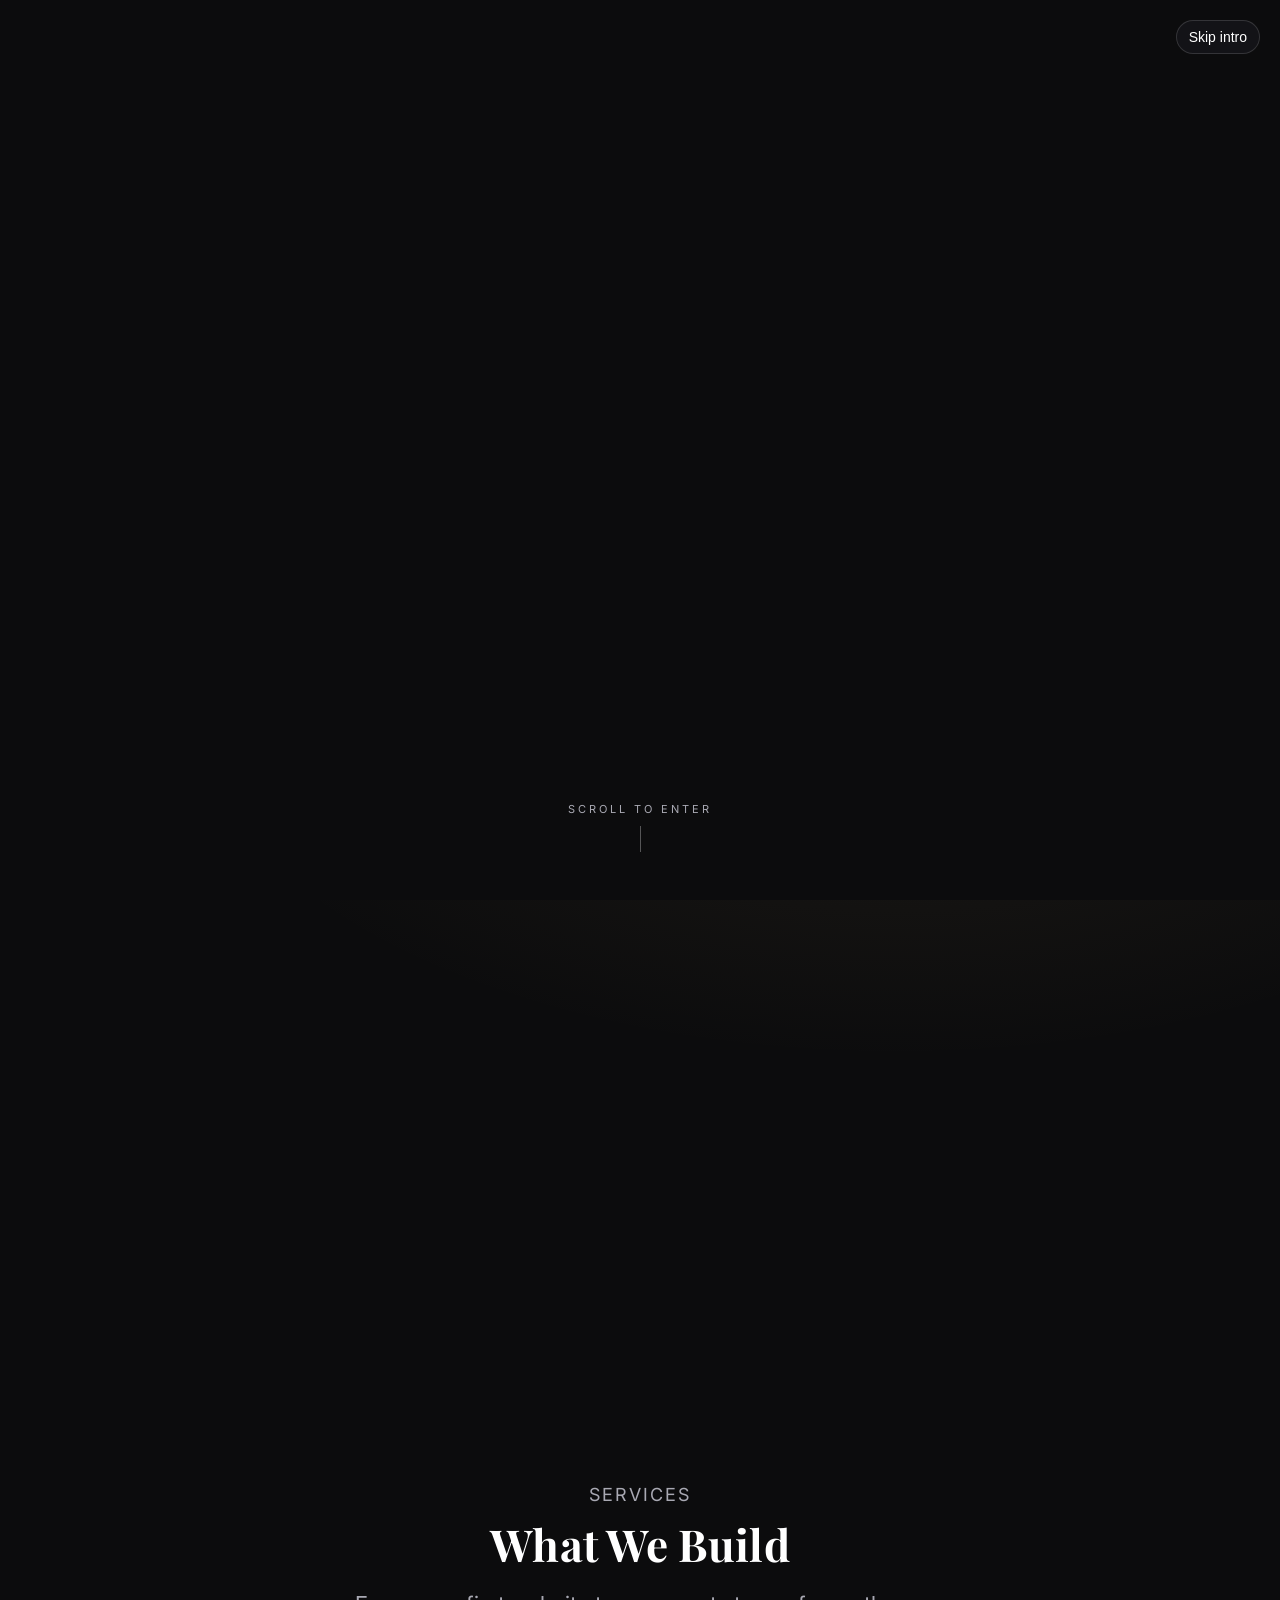
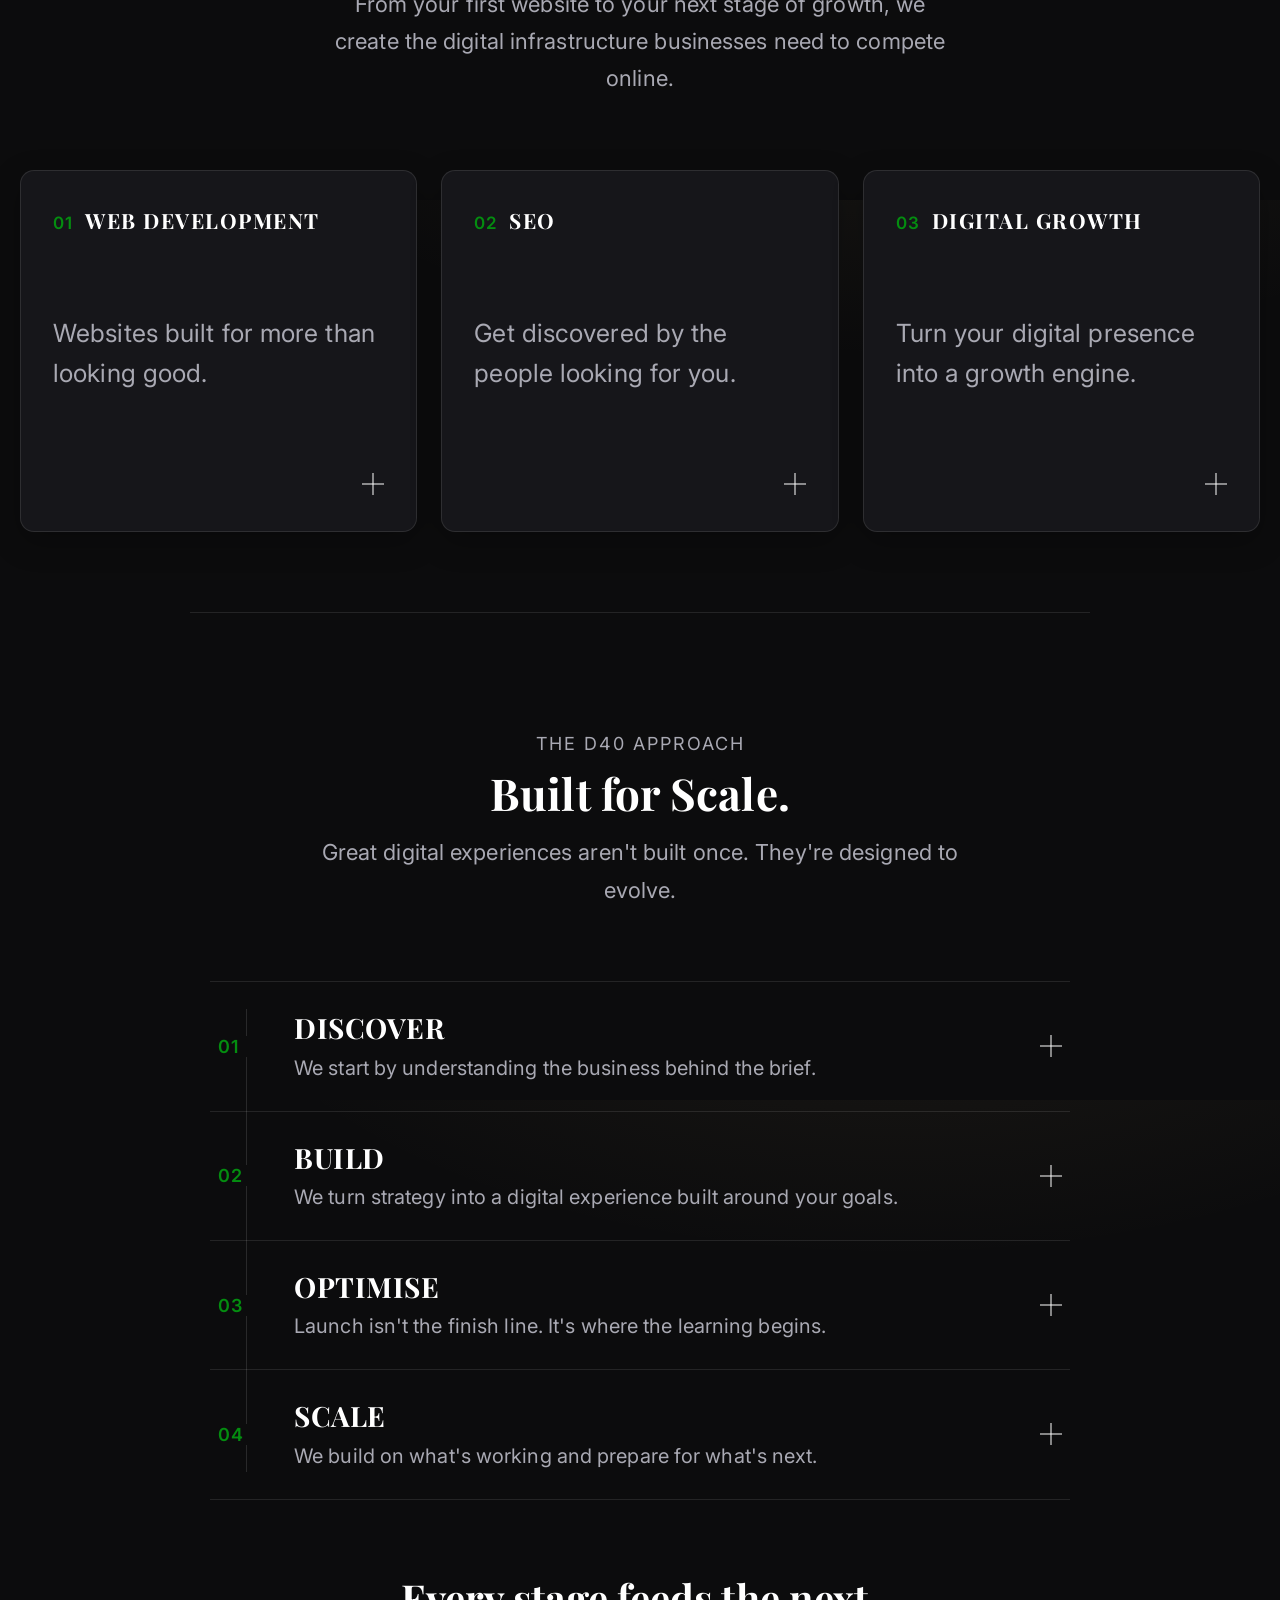
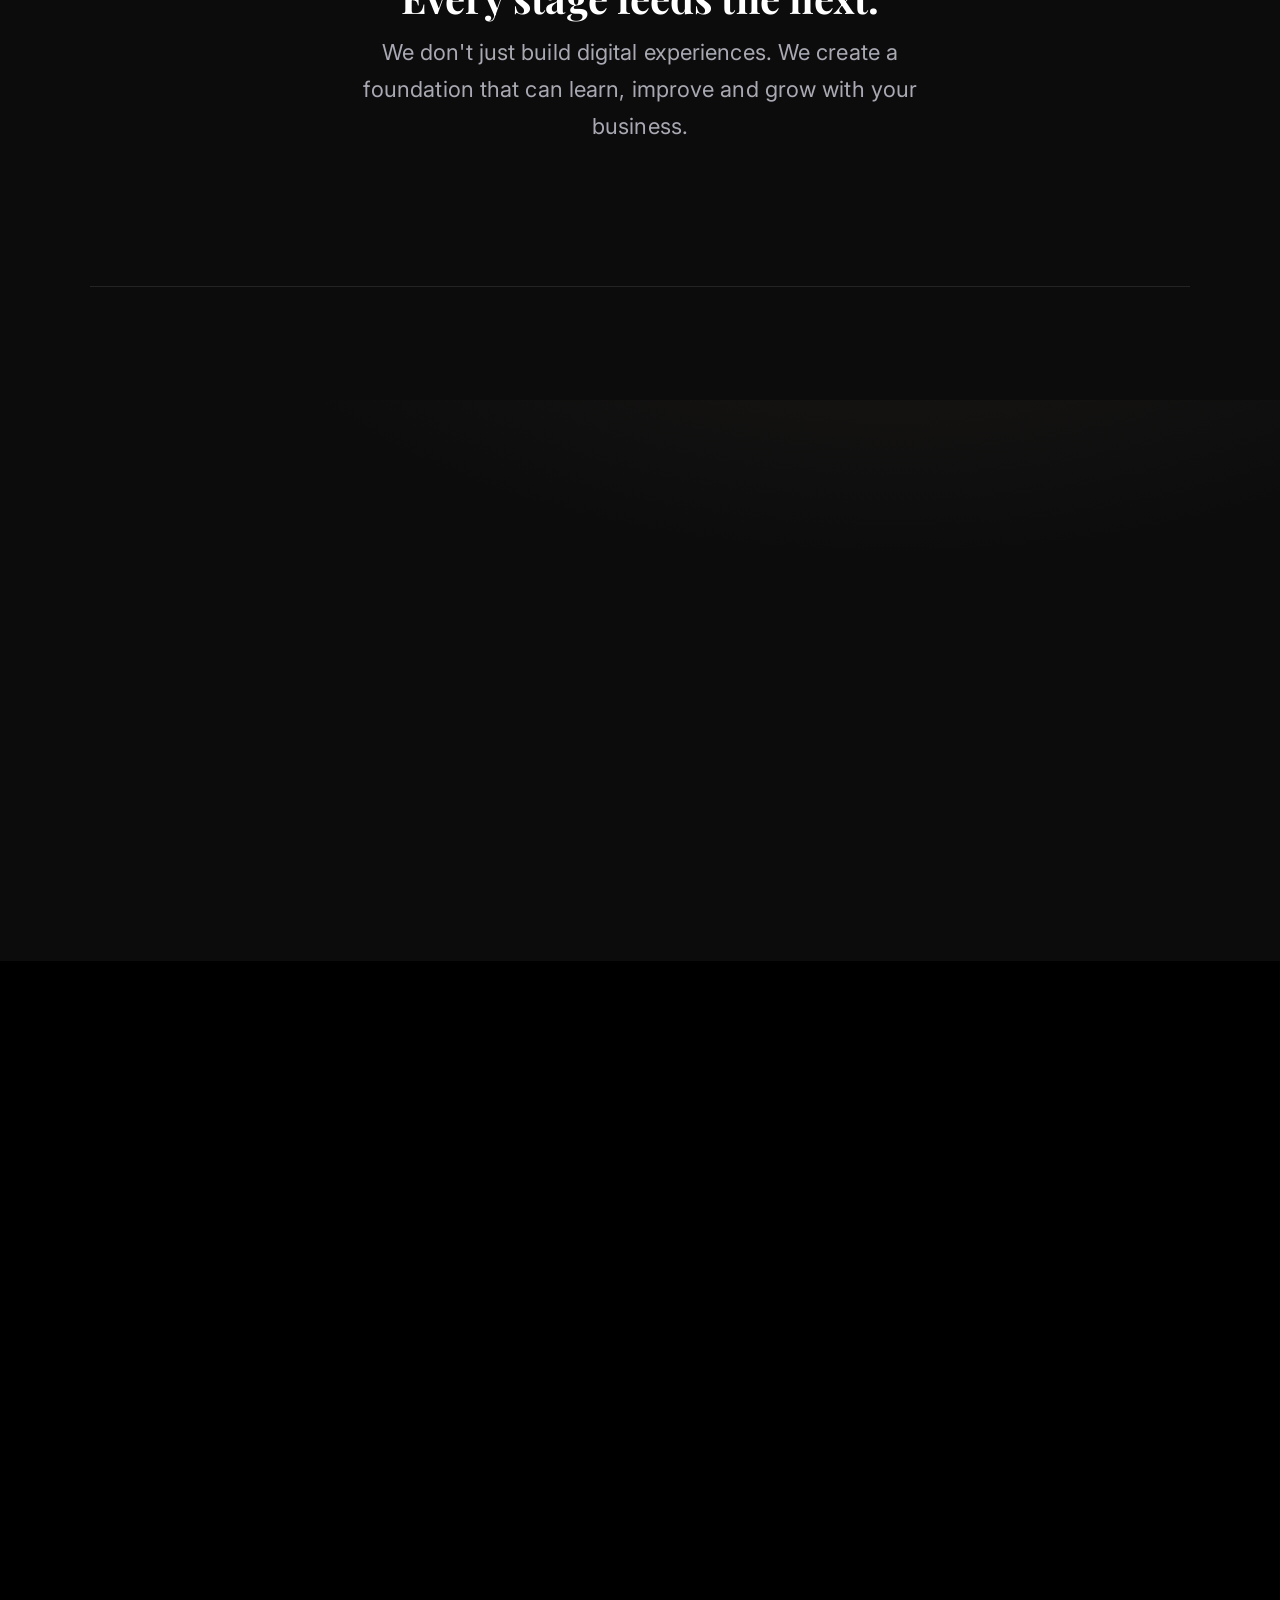
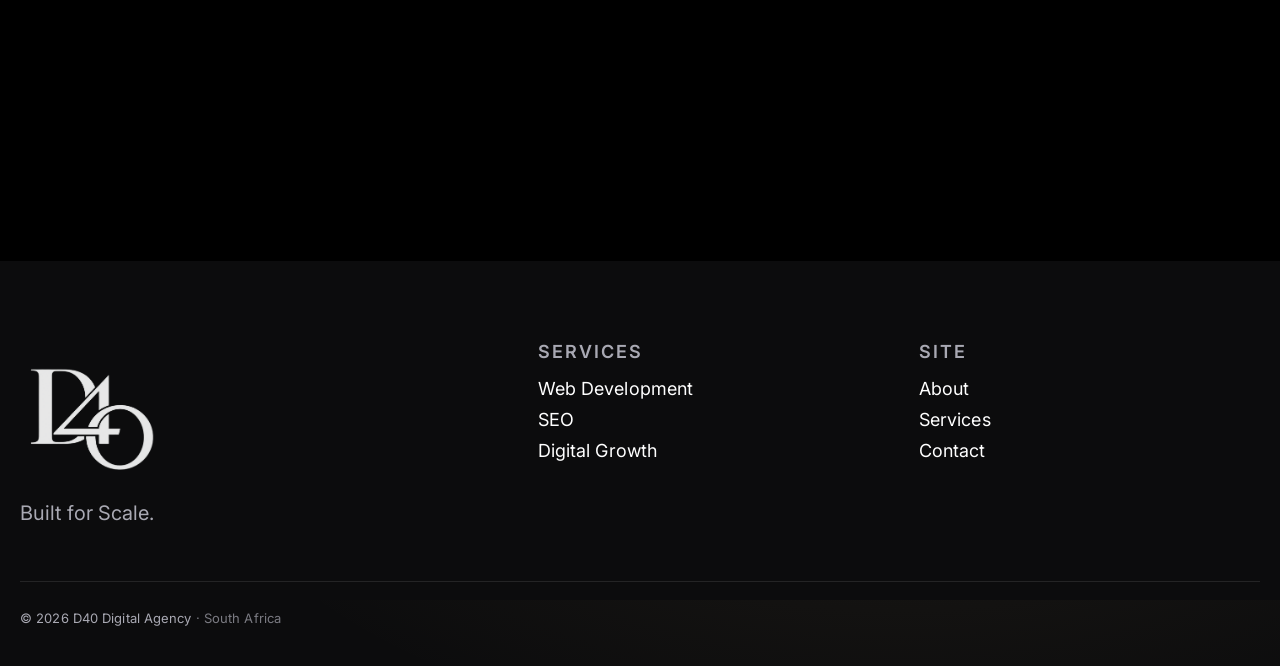
==== index.html @ e2f9e412 "About html implemented" ====
<!DOCTYPE html>
<html lang="en">
<head>
    <meta charset="utf-8" />
    <meta name="viewport" content="width=device-width,initial-scale=1" />

    <meta name="author" content="Tatenda Ndoro">
    <meta name="description" content="The official website for D40 Growth Agency">

    <link rel="icon" type="image/png" href="Imgs/Icons/D40 Star Black Trans.png">

    <title>Home | D40</title>

    <link rel="stylesheet" href="css/common.css">
    <link rel="stylesheet" href="css/home.css">

    <!-- Fonts -->
    <link rel="preconnect" href="https://fonts.gstatic.com" crossorigin>
    <link href="https://fonts.googleapis.com/css2?family=Playfair+Display:wght@600;700&family=Inter:wght@400;500;600&display=swap" rel="stylesheet">

</head>
<body>
  <div id="cursor-light" aria-hidden="true"></div>

    <!-- Intro Overlay -->
     <div id="intro-screen">
      <button class="btn intro-skip" id="introSkip" type="button">Skip intro</button>
      <div class="star-rain" id="starRain" aria-hidden="true"></div>
      <p class="intro-hint">Scroll to enter</p>
    </div>

    <!--Main site-->

    <div id="page-content">

        <header class="site-header" role="banner">

          <nav class="nav" aria-label="primary-navigation">

            <a class="brand" href="index.html" aria-label="Home">
              <img src="Imgs/Logos/D40 Monogram White Trans.png" alt=""><!--<h1><b><i>D40</i></b></h1>-->
              <span>Agency</span>
            </a>

            <div class="controls">
              <a class="btn" href="https://instagram.com/godhasdonia" target="_blank" rel="noopener">Our Plans</a>
              <a class="btn" href="https://instagram.com/godhasdonia" target="_blank" rel="noopener">Log in</a>
              <a class="btn" href="https://instagram.com/godhasdonia" target="_blank" rel="noopener">Sign in</a>
            </div>

          </nav>

          <div> 
            <!-- New navigation menu under header -->
            <nav class="sub-nav" aria-label="Main navigation">

            <ul>
                <li><h2><a href="../index.html">Home</a></h2></li>
                <li><h2><a href="Pages/about.html">About</a></h2></li>
                <li><h2><a href="services.html">Services</a></h2></li>
                <li><h2><a href="contact.html">Contact</a></h2></li>
            </ul>

            </nav>
          </div>

        </header>

  <main class="split">
      <div>
        <p class="kicker">BUILT FOR SCALE</p>
        <h1>Built for businesses ready to scale.</h1>
        <p class="headline">
          <span class="line">We build high-performing websites</span>
          <span class="line">and growth strategies that help</span>
          <span class="line">ambitious businesses scale.</span>
      </p>
      </div>
      <div class="mark">
        <img src="Imgs/Icons/D40 Star White Trans.png" alt="">
      </div>
    </main>

    <section class="positioning" id="positioning">
      <div class="positioning__intro">
        <h2 class="positioning__headline">Digital growth,<br> built different.</h2>
        <p class="positioning__copy">D40 combines web development, SEO and digital strategy to turn your online presence into a growth engine.</p>
      </div>
      <div class="positioning__points">
        <div class="positioning__point">
          <p class="positioning__label">Web Development</p>
          <p class="positioning__detail">Built to perform.</p>
        </div>
        <div class="positioning__point">
          <p class="positioning__label">SEO</p>
          <p class="positioning__detail">Built to be found.</p>
        </div>
        <div class="positioning__point">
          <p class="positioning__label">Strategy</p>
          <p class="positioning__detail">Built to grow.</p>
        </div>
      </div>
    </section>

    <section class="services" id="services">
      <div class="services__intro">
        <p class="services__kicker">Services</p>
        <h2 class="services__headline">What We Build</h2>
        <p class="services__copy">From your first website to your next stage of growth, we create the digital infrastructure businesses need to compete online.</p>
      </div>

      <div class="services__grid">

        <article class="service-card">
          <button class="service-card__toggle" type="button" aria-expanded="false" aria-controls="service-detail-web">
            <span class="service-card__header">
              <span class="service-card__index">01</span>
              <span class="service-card__label">Web Development</span>
            </span>
            <span class="service-card__tagline">Websites built for more than looking good.</span>
            <span class="service-card__icon" aria-hidden="true"></span>
          </button>
          <div class="service-card__detail" id="service-detail-web" aria-hidden="true">
            <div class="service-card__detail-inner">
              <p class="service-card__desc">We design and develop modern, responsive websites that are built around your business objectives. From landing pages to full web applications, we focus on performance, usability, accessibility and conversion.</p>
              <ul class="service-card__list">
                <li>Custom development</li>
                <li>Responsive design</li>
                <li>Performance optimisation</li>
                <li>Web applications</li>
              </ul>
              <a class="service-card__link" href="#">Explore Web Development →</a>
            </div>
          </div>
        </article>

        <article class="service-card">
          <button class="service-card__toggle" type="button" aria-expanded="false" aria-controls="service-detail-seo">
            <span class="service-card__header">
              <span class="service-card__index">02</span>
              <span class="service-card__label">SEO</span>
            </span>
            <span class="service-card__tagline">Get discovered by the people looking for you.</span>
            <span class="service-card__icon" aria-hidden="true"></span>
          </button>
          <div class="service-card__detail" id="service-detail-seo" aria-hidden="true">
            <div class="service-card__detail-inner">
              <p class="service-card__desc">We improve your website's visibility across search engines through technical optimisation, content strategy and ongoing performance analysis.</p>
              <ul class="service-card__list">
                <li>Technical SEO</li>
                <li>On-page optimisation</li>
                <li>Keyword research</li>
                <li>Local SEO</li>
              </ul>
              <a class="service-card__link" href="#">Explore SEO →</a>
            </div>
          </div>
        </article>

        <article class="service-card">
          <button class="service-card__toggle" type="button" aria-expanded="false" aria-controls="service-detail-growth">
            <span class="service-card__header">
              <span class="service-card__index">03</span>
              <span class="service-card__label">Digital Growth</span>
            </span>
            <span class="service-card__tagline">Turn your digital presence into a growth engine.</span>
            <span class="service-card__icon" aria-hidden="true"></span>
          </button>
          <div class="service-card__detail" id="service-detail-growth" aria-hidden="true">
            <div class="service-card__detail-inner">
              <p class="service-card__desc">We look beyond individual channels to understand how your website, search presence and customer journey work together. Our strategies are designed around measurable business outcomes.</p>
              <ul class="service-card__list">
                <li>Conversion optimisation</li>
                <li>Customer journey optimisation</li>
                <li>Analytics &amp; reporting</li>
                <li>Growth planning</li>
              </ul>
              <a class="service-card__link" href="#">Explore Digital Growth →</a>
            </div>
          </div>
        </article>

      </div>
    </section>

    <!-- Approach -->
    <section class="approach" id="approach">
      <div class="approach__intro">
        <p class="approach__kicker">The D40 Approach</p>
        <h2 class="approach__headline">Built for Scale.</h2>
        <p class="approach__copy">Great digital experiences aren't built once. They're designed to evolve.</p>
      </div>

      <div class="approach__steps">

        <article class="approach-step">
          <button class="approach-step__toggle" type="button" aria-expanded="false" aria-controls="approach-detail-discover">
            <span class="approach-step__index">01</span>
            <span class="approach-step__heading">
              <span class="approach-step__label">Discover</span>
              <span class="approach-step__tagline">We start by understanding the business behind the brief.</span>
            </span>
            <span class="approach-step__icon" aria-hidden="true"></span>
          </button>
          <div class="approach-step__detail" id="approach-detail-discover" aria-hidden="true">
            <div class="approach-step__detail-inner">
              <p class="approach-step__desc">Before we design, develop or optimise anything, we take the time to understand your business, your audience, your market and what success actually looks like for you. We identify the problems holding your digital presence back and the opportunities that could move the business forward.</p>
              <p class="approach-step__list-label">We look at:</p>
              <ul class="approach-step__list">
                <li>Your business objectives and growth goals</li>
                <li>Your target audience and customer journey</li>
                <li>Your current website and digital presence</li>
                <li>Your competitors and market positioning</li>
                <li>Existing performance and analytics</li>
                <li>Opportunities for improvement and growth</li>
              </ul>
              <p class="approach-step__outcome"><span>The outcome:</span> a clear understanding of what needs to be built, improved or changed — and why.</p>
            </div>
          </div>
        </article>

        <article class="approach-step">
          <button class="approach-step__toggle" type="button" aria-expanded="false" aria-controls="approach-detail-build">
            <span class="approach-step__index">02</span>
            <span class="approach-step__heading">
              <span class="approach-step__label">Build</span>
              <span class="approach-step__tagline">We turn strategy into a digital experience built around your goals.</span>
            </span>
            <span class="approach-step__icon" aria-hidden="true"></span>
          </button>
          <div class="approach-step__detail" id="approach-detail-build" aria-hidden="true">
            <div class="approach-step__detail-inner">
              <p class="approach-step__desc">Once we understand where you're going, we create the digital foundations to help you get there. From websites and web applications to the technical infrastructure behind them, every decision is made with usability, performance and your customers in mind.</p>
              <p class="approach-step__list-label">We focus on:</p>
              <ul class="approach-step__list">
                <li>Purpose-driven design and user experience</li>
                <li>Responsive development across devices</li>
                <li>Fast, reliable and scalable infrastructure</li>
                <li>Clear conversion paths and calls to action</li>
                <li>Strong technical foundations</li>
                <li>Integrations, analytics and essential functionality</li>
              </ul>
              <p class="approach-step__outcome"><span>The outcome:</span> a digital experience that doesn't just represent your business, it actively supports it.</p>
            </div>
          </div>
        </article>

        <article class="approach-step">
          <button class="approach-step__toggle" type="button" aria-expanded="false" aria-controls="approach-detail-optimise">
            <span class="approach-step__index">03</span>
            <span class="approach-step__heading">
              <span class="approach-step__label">Optimise</span>
              <span class="approach-step__tagline">Launch isn't the finish line. It's where the learning begins.</span>
            </span>
            <span class="approach-step__icon" aria-hidden="true"></span>
          </button>
          <div class="approach-step__detail" id="approach-detail-optimise" aria-hidden="true">
            <div class="approach-step__detail-inner">
              <p class="approach-step__desc">Once your digital presence is live, we analyse how it's performing. We use data, user behaviour and search performance to identify what's working, what's underperforming and where further opportunities exist.</p>
              <p class="approach-step__list-label">We analyse:</p>
              <ul class="approach-step__list">
                <li>Website performance and user behaviour</li>
                <li>Search visibility and SEO performance</li>
                <li>Conversion and engagement rates</li>
                <li>Technical performance</li>
                <li>Customer journeys and friction points</li>
                <li>Competitor and market changes</li>
              </ul>
              <p class="approach-step__desc">We then use those insights to make targeted improvements rather than relying on guesswork.</p>
              <p class="approach-step__outcome"><span>The outcome:</span> a digital presence that becomes more effective over time.</p>
            </div>
          </div>
        </article>

        <article class="approach-step">
          <button class="approach-step__toggle" type="button" aria-expanded="false" aria-controls="approach-detail-scale">
            <span class="approach-step__index">04</span>
            <span class="approach-step__heading">
              <span class="approach-step__label">Scale</span>
              <span class="approach-step__tagline">We build on what's working and prepare for what's next.</span>
            </span>
            <span class="approach-step__icon" aria-hidden="true"></span>
          </button>
          <div class="approach-step__detail" id="approach-detail-scale" aria-hidden="true">
            <div class="approach-step__detail-inner">
              <p class="approach-step__desc">Growth isn't about making your business bigger for the sake of it. It's about creating the systems, digital presence and strategy that allow your business to grow without constantly starting from scratch.</p>
              <p class="approach-step__desc">As your business evolves, we identify new opportunities, expand what works and adapt your digital strategy to match your next stage.</p>
              <p class="approach-step__list-label">We help you:</p>
              <ul class="approach-step__list">
                <li>Expand your digital presence</li>
                <li>Reach new audiences and markets</li>
                <li>Increase qualified traffic and leads</li>
                <li>Improve conversion opportunities</li>
                <li>Introduce new digital capabilities</li>
                <li>Continuously refine your strategy</li>
                <li>Build systems that can support future growth</li>
              </ul>
              <p class="approach-step__outcome"><span>The outcome:</span> a digital foundation designed not just for where your business is today, but where you want it to go next.</p>
            </div>
          </div>
        </article>

      </div>

    <div class="approach__close">
      <p class="approach__close-line">Every stage feeds the next.</p>
      <p class="approach__close-copy">We don't just build digital experiences. We create a foundation that can learn, improve and grow with your business.</p>
    </div>
  </section>


  <section class="why" id="why">
    <div class="why__statement">
      <h2 class="headline why__headline">
        <span class="line">We're not here to just build you a website.</span>
        <span class="line">Your website is only one part of your growth engine.</span>
      </h2>
    </div>

    <div class="why__points">
      <div class="why__point">
        <p class="why__index">01</p>
        <p class="why__label">Strategy First</p>
        <p class="why__detail">Every project starts with understanding the business.</p>
      </div>
      <div class="why__point">
        <p class="why__index">02</p>
        <p class="why__label">Performance Obsessed</p>
        <p class="why__detail">Fast, responsive and technically sound experiences.</p>
      </div>
      <div class="why__point">
        <p class="why__index">03</p>
        <p class="why__label">Built to Evolve</p>
        <p class="why__detail">We build with your next stage of growth in mind.</p>
      </div>
      <div class="why__point">
        <p class="why__index">04</p>
        <p class="why__label">Long-Term Thinking</p>
        <p class="why__detail">We don't disappear after launch.</p>
      </div>
    </div>
  </section>

  <section class="final-cta" id="final-cta">
    <div class="final-cta__star" aria-hidden="true">
      <!--<img src="Imgs/D40 Star White Trans.png" alt="">-->
    </div>

    <div class="final-cta__content">
      <h2 class="final-cta__headline">Ready to scale?</h2>
      <p class="final-cta__subhead">Let's build the digital infrastructure for what's next.</p>
      <a class="cta-btn" href="https://instagram.com/godhasdonia" target="_blank" rel="noopener">
        Our Plans <span class="cta-btn__arrow" aria-hidden="true">→</span>
      </a>
      <p class="final-cta__services">Web Development <span aria-hidden="true">·</span> SEO <span aria-hidden="true">·</span> Digital Growth</p>
    </div>
  </section>

  <footer class="site-footer" role="contentinfo">
      <div class="footer__top">
        <div class="footer__brand">
          <img src="Imgs/Logos/D40 Monogram White Trans.png" alt="D40" class="footer__mark">
          <p class="footer__tagline">Built for Scale.</p>
        </div>

        <div class="footer__col">
          <p class="footer__col-label">Services</p>
          <ul class="footer__list">
            <li><a href="#">Web Development</a></li>
            <li><a href="#">SEO</a></li>
            <li><a href="#">Digital Growth</a></li>
          </ul>
        </div>

        <div class="footer__col">
          <p class="footer__col-label">Site</p>
          <ul class="footer__list">
            <li><a href="about.html">About</a></li>
            <li><a href="services.html">Services</a></li>
            <li><a href="contact.html">Contact</a></li>
          </ul>
        </div>
      </div>

      <div class="footer__bottom">
        <p class="footer__copy">&copy; <span id="footer-year">2026</span> D40 Digital Agency<span class="footer__location"> · South Africa</span></p>
        <!--<a class="footer__social" href="#" target="_blank" rel="noopener">LinkedIn</a>-->
      </div>
  </footer>

  <noscript><style>
    .headline .line,
    .positioning__intro, .positioning__point,
    .why__point,
    .final-cta__content { opacity:1!important; transform:none!important; }
  </style></noscript>
</div>

  <script src="js/common.js" defer></script>
  <script src="js/home.js" defer></script>
</body>
</html>
---- css/common.css ----
/* 
   D40 — COMMON / SHARED STYLES
   Load this before each page's own stylesheet (e.g. home.css,
   about.css). Contains only things every page uses: variables,
   reset, header/nav, the headline line-reveal mechanism, the
   cursor-follow spotlight, and the footer.
   */

:root {
  --bg: #0c0c0d;
  --surface: #131316;
  --text: #ffffff;
  --muted: #a9a9b3;
  --accent: #048d10; 
  --card: #16161a;
  --shadow: 0 10px 30px rgba(0,0,0,.25);
  --radius: 14px;
  --ring: 0 0 0 2px rgba(215,183,122,.2);
}
[data-theme="light"] {
  --bg: #faf9f7;
  --surface: #ffffff;
  --text: #1b1b1b;
  --muted: #5e5e66;
  --accent: #3a4ad9; /* refined cobalt for light mode */
  --card: #ffffff;
  --shadow: 0 10px 30px rgba(0,0,0,.08);
  --ring: 0 0 0 2px rgba(58,74,217,.12);
}

* { box-sizing: border-box; }
html, body { height: 100%; }
body {
  margin: 0;
  font-family: Inter, system-ui, -apple-system, Segoe UI, Roboto, Arial, sans-serif;
  color: var(--text);
  background: radial-gradient(1200px 600px at 70% -200px, rgba(215,183,122,.08), transparent 60%), var(--bg);
  letter-spacing: 0.1px;
}

/* Header */
.site-header {
  position: sticky; top: 0; z-index: 50;
  backdrop-filter: blur(10px);
  background: color-mix(in srgb, var(--bg) 80%, transparent);
  border-bottom: 1px solid color-mix(in srgb, var(--text) 12%, transparent);
}
.nav {
  max-width: 1700px; margin: 0 auto; padding: 14px 20px;
  display: flex; align-items: center; justify-content: space-between;
  gap: 16px;
}
.brand {
  display: flex; align-items: baseline; gap: 10px;
  text-decoration: none; color: var(--text);
  margin-bottom: -40px;
}
.brand img {
  margin-top: -10px;
  height: 125px;
  font: 700 60px/1 Playfair Display, serif;
  letter-spacing: 1px;
}
.brand span {
  transform: translateY(-30px);
  margin-left: -5px;
  font-size: 25px; color: var(--text); /* was: color:(--text) — invalid CSS, fixed */
  text-transform: uppercase; letter-spacing: 2px;
}
.controls { display: flex; align-items: center; gap: 8px; }
.btn {
  border: 1px solid color-mix(in srgb, var(--text) 14%, transparent);
  background: color-mix(in srgb, var(--card) 86%, transparent);
  color: var(--text); text-decoration: none;
  padding: 8px 12px; border-radius: 999px; cursor: pointer;
  transition: transform .2s ease, background .2s ease, border-color .2s ease;
  font-size: 14px;
}
.btn:hover { transform: translateY(-3px); }
.btn:focus-visible { outline: none; box-shadow: var(--ring); }
.toggle { display: inline-flex; align-items: center; gap: 8px; }

.sub-nav { max-width: 1100px; margin: 0 auto; padding: 0 10px; }
.sub-nav ul { list-style: none; margin: 0; padding: 10px 0; display: flex; gap: 34px; justify-content: center; }
.sub-nav a { text-decoration: none; color: var(--text); font-weight: 500; transition: color .2s ease; }
.sub-nav a:hover { color: var(--muted); }
.sub-nav a[aria-current="page"] { color: var(--accent); }

/* Headline line-reveal system
   Used by the home hero, the About hero, and the Why section.
   Add class="headline" to the heading and wrap each line in
   <span class="line">; add class="reveal-in" via JS to trigger. */

.headline .line {
  display: block;
  opacity: 0;
  transform: translateY(14px);
}
.headline.reveal-in .line {
  animation: line-fade-up .7s cubic-bezier(.22,.8,.2,1) forwards;
}
.headline.reveal-in .line:nth-child(1) { animation-delay: 0ms; }
.headline.reveal-in .line:nth-child(2) { animation-delay: 150ms; }
.headline.reveal-in .line:nth-child(3) { animation-delay: 300ms; }
@keyframes line-fade-up { to { opacity: 1; transform: translateY(0); } }

/* Mouse-follow spotlight */
#cursor-light {
  position: fixed;
  top: 0; left: 0;
  z-index: -1;
  width: 640px;
  height: 640px;
  border-radius: 50%;
  pointer-events: none;
  background: radial-gradient(circle, color-mix(in srgb, var(--text) 10%, transparent) 0%, transparent 70%);
  filter: blur(60px);
  opacity: 0;
  transition: opacity .8s ease;
  will-change: transform;
}
#cursor-light.active { opacity: 1; }

/* Footer */
.site-footer {
  max-width: 1300px;
  margin: 0 auto;
  padding: 80px 20px 40px;
}
.footer__top {
  display: grid;
  grid-template-columns: 1.4fr 1fr 1fr;
  gap: 40px;
  padding-bottom: 56px;
  border-bottom: 1px solid color-mix(in srgb, var(--text) 10%, transparent);
}
.footer__brand { display: flex; flex-direction: column; gap: 10px; }
.footer__mark { height: 150px; width: 150px; opacity: .9; margin-left: -10px;}
.footer__tagline { margin: 0; color: var(--muted); font-size: 20px; }
.footer__col-label {
  margin: 0 0 16px;
  font-size: 18px; font-weight: 600; letter-spacing: 2px;
  text-transform: uppercase; color: var(--muted);
}
.footer__list { list-style: none; margin: 0; padding: 0; display: grid; gap: 10px; }
.footer__list a { color: var(--text); text-decoration: none; font-size: 18px; transition: color .2s ease; }
.footer__list a:hover { color: var(--accent); }
.footer__bottom {
  display: flex; align-items: center; justify-content: space-between;
  flex-wrap: wrap; gap: 16px; padding-top: 28px;
}
.footer__copy { margin: 0; color: var(--muted); font-size: 13px; }
.footer__location { color: color-mix(in srgb, var(--muted) 70%, transparent); }
.footer__social {
  color: var(--text); text-decoration: none; font-size: 13px; font-weight: 600; letter-spacing: .3px;
  border-bottom: 1px solid color-mix(in srgb, var(--text) 25%, transparent);
  padding-bottom: 2px;
  transition: color .2s ease, border-color .2s ease;
}
.footer__social:hover { color: var(--accent); border-color: var(--accent); }

@media (max-width: 700px) {
  .footer__top { grid-template-columns: 1fr; gap: 32px; }
  .footer__bottom { flex-direction: column; align-items: flex-start; }
}

@media (prefers-reduced-motion: reduce), (pointer: coarse) {
  #cursor-light { display: none; }
}
@media (prefers-reduced-motion: reduce) {
  .headline .line { opacity: 1; transform: none; animation: none !important; }
  .btn { transition: none !important; }
}
---- css/home.css ----
/*
   D40 — HOME PAGE STYLES
   Load common.css BEFORE this file. Everything here is
   specific to home.html: the hero, the intro star-rain
   overlay, and every section from Positioning down to the
   footer's home-page usage.
   */

/* Hero (the split-screen intro headline + star mark) */
.split {
  max-width: 1200px; margin: 0 auto; padding: 64px 20px;
  min-height: 72vh;
  display: grid; grid-template-columns: 1fr 1fr; align-items: center; gap: 40px;
}
.split .kicker { text-transform: uppercase; font-size: 18px; letter-spacing: 2px; color: var(--muted); margin: 0 0 10px; }
.split h1 { font: 700 48px/1.1 "Playfair Display", serif; margin: 0 0 16px; }
.split .line { color: var(--muted); font-size: 22px; line-height: 1.7; max-width: 46ch; }
.split .mark { display: flex; justify-content: center; }
.split .mark img { width: min(320px, 70%); opacity: .95; }
@media (max-width: 800px) {
  .split { grid-template-columns: 1fr; text-align: center; }
  .split .mark img { width: min(220px, 60%); }
}

/* Floating star mark — subtle drift + glow pulse */
.split .mark img {
  animation: star-float 1.5s ease-in-out infinite;
  will-change: transform, filter;
}
@keyframes star-float {
  0%, 100% { transform: translateY(0); }
  50%      { transform: translateY(-3px); }
}
@keyframes star-glow {
  0%, 100% { filter: drop-shadow(0 0 0 transparent); }
  50%      { filter: drop-shadow(0 0 10px color-mix(in srgb, var(--accent) 45%, transparent)); }
}
@media (prefers-reduced-motion: reduce) {
  .split .mark img { animation: none !important; }
}

/* INTRO / STAR-RAIN OVERLAY (home page only) */

html.intro-active, body.intro-active { overflow: hidden; height: 100%; }

#intro-screen {
  position: fixed;
  inset: 0;
  z-index: 9999;
  background: var(--bg);
  overflow: hidden;
  display: flex;
  align-items: flex-end;
  justify-content: center;
  transition: opacity 1.2s ease;
}
#intro-screen.leaving {
  opacity: 0;
  pointer-events: none; /* let scroll/clicks reach the home page underneath while it's fading */
}

.star-rain { position: absolute; inset: 0; pointer-events: none; }

.rain-star {
  position: absolute;
  top: 0; left: 0;
  will-change: transform;
  filter: drop-shadow(0 0 6px rgba(215,183,122,.25));
  pointer-events: none; /* the cursor pushes stars via JS proximity, not by hovering the img itself */
}

.intro-hint {
  position: relative;
  margin: 0 0 48px;
  color: var(--muted);
  font-size: 11px;
  letter-spacing: 3px;
  text-transform: uppercase;
  display: flex; flex-direction: column; align-items: center; gap: 10px;
  opacity: 0;
  animation: hint-in .6s ease 1.1s forwards;
}
.intro-hint::after {
  content: "";
  width: 1px; height: 26px;
  background: color-mix(in srgb, var(--text) 30%, transparent);
  display: block;
  animation: hint-line 1.6s ease-in-out infinite;
}
@keyframes hint-in { to { opacity: 1; } }
@keyframes hint-line {
  0%, 100% { transform: scaleY(.4); opacity: .4; }
  50%      { transform: scaleY(1);  opacity: 1;  }
}

.intro-skip {
  position: fixed; top: 20px; right: 20px; z-index: 10000;
}

@media (prefers-reduced-motion: reduce) {
  #intro-screen, .rain-star, .intro-hint { animation: none !important; transition: none !important; }
}

/* Positioning (trust statement + 3 points) */
.positioning {
  max-width: 1100px;
  margin: 0 auto;
  padding: 100px 20px 120px;
  border-top: 1px solid color-mix(in srgb, var(--text) 10%, transparent);
}
.positioning__intro { max-width: 640px; margin: 0 auto 64px; text-align: center; }
.positioning__headline {
  margin: 0 0 16px;
  font: 600 44px/1.3 "Playfair Display";
  text-transform: uppercase;
  letter-spacing: 0.5px;
}
.positioning__copy { margin: 0; color: var(--muted); font-size: 22px; line-height: 1.7; }
.positioning__points { display: grid; grid-template-columns: repeat(3, 1fr); gap: 40px; text-align: center; }
.positioning__point { padding: 24px 12px 0; border-top: 1px solid color-mix(in srgb, var(--text) 10%, transparent); }
.positioning__label { margin: 0 0 16px; font-size: 18px; font-weight: 600; letter-spacing: 2px; text-transform: uppercase; color: var(--accent); }
.positioning__detail { margin: 0; font-size: 21px; color: var(--text); }

@media (max-width: 800px) {
  .positioning__points { grid-template-columns: 1fr; gap: 28px; }
}

.positioning__intro,
.positioning__point {
  opacity: 0;
  transform: translateY(18px);
  transition: opacity .7s cubic-bezier(.22,.8,.2,1), transform .7s cubic-bezier(.22,.8,.2,1);
}
.positioning.in-view .positioning__intro,
.positioning.in-view .positioning__point {
  opacity: 1;
  transform: translateY(0);
}
.positioning.in-view .positioning__point:nth-child(1) { transition-delay: 200ms; }
.positioning.in-view .positioning__point:nth-child(2) { transition-delay: 350ms; }
.positioning.in-view .positioning__point:nth-child(3) { transition-delay: 500ms; }

@media (prefers-reduced-motion: reduce) {
  .positioning__intro, .positioning__point { opacity: 1; transform: none; transition: none !important; }
}

/* Services */
.services { max-width: 1300px; margin: -60px auto; padding: 120px 20px 140px; }
.services__intro { max-width: 640px; margin: 0 auto 72px; text-align: center; }
.services__kicker { text-transform: uppercase; font-size: 18px; letter-spacing: 2px; color: var(--muted); margin: 0 0 14px; }
.services__headline { margin: 0 0 16px; font: 700 44px/1.15 "Playfair Display", serif; }
.services__copy { margin: 0; color: var(--muted); font-size: 22px; line-height: 1.7; }

.services__grid { display: flex; gap: 24px; align-items: flex-start; }

.service-card {
  flex: 1 1 0;
  display: flex;
  flex-direction: column;
  background: var(--card);
  border: 1px solid color-mix(in srgb, var(--text) 10%, transparent);
  border-radius: var(--radius);
  box-shadow: var(--shadow);
  overflow: hidden;
  transition: flex-grow .5s cubic-bezier(.22,.8,.2,1), border-color .3s ease;
}

.services__grid:hover .service-card,
.services__grid:has(.service-card.is-open) .service-card {
  flex-grow: 0.85;
}
.services__grid:hover .service-card:hover,
.services__grid:has(.service-card.is-open) .service-card.is-open {
  flex-grow: 1.3;
  border-color: color-mix(in srgb, var(--accent) 40%, transparent);
}

.service-card__toggle {
  all: unset;
  box-sizing: border-box;
  cursor: pointer;
  display: flex;
  flex-direction: column;
  justify-content: space-between;
  gap: 24px;
  min-height: 360px;
  padding: 36px 32px;
}
.service-card__toggle:focus-visible { outline: none; box-shadow: inset var(--ring); }

.service-card__header { display: flex; align-items: baseline; gap: 12px; }
.service-card__index { font-size: 17px; font-weight: 600; letter-spacing: 1px; color: var(--accent); }
.service-card__label { font: 700 21px/1.3 "Playfair Display", serif; text-transform: uppercase; letter-spacing: 1.5px; }
.service-card__tagline { color: var(--muted); font-size: 25px; line-height: 1.6; }

.service-card__icon { align-self: flex-end; position: relative; width: 22px; height: 22px; flex-shrink: 0; transition: transform .35s ease; }
.service-card__icon::before, .service-card__icon::after { content: ""; position: absolute; top: 50%; left: 50%; background: var(--text); }
.service-card__icon::before { width: 22px; height: 1px; transform: translate(-50%, -50%); }
.service-card__icon::after  { width: 1px; height: 22px; transform: translate(-50%, -50%); }
.service-card:hover .service-card__icon,
.service-card.is-open .service-card__icon { transform: rotate(45deg); }

.service-card__detail {
  display: grid;
  grid-template-rows: 0fr;
  transition: grid-template-rows .5s cubic-bezier(.22,.8,.2,1);
}
.service-card:hover .service-card__detail,
.service-card:focus-within .service-card__detail,
.service-card.is-open .service-card__detail { grid-template-rows: 1fr; }
.service-card__detail-inner { overflow: hidden; }

.service-card__desc { margin: 0; padding: 0 32px; color: var(--muted); font-size: 21px; line-height: 1.7; }
.service-card__list { list-style: none; margin: 20px 0 0; padding: 0 32px; display: grid; gap: 10px; }
.service-card__list li { font-size: 20px; padding-left: 22px; position: relative; }
.service-card__list li::before { content: "✓"; position: absolute; left: 0; color: var(--accent); }

.service-card__link {
  display: block;
  margin: 28px 32px 32px;
  color: var(--text);
  text-decoration: none;
  font-size: 18px;
  font-weight: 600;
  width: fit-content;
  border-bottom: 1px solid color-mix(in srgb, var(--text) 25%, transparent);
  padding-bottom: 2px;
  transition: border-color .2s ease, color .2s ease;
}
.service-card__link:hover { color: var(--accent); border-color: var(--accent); }

@media (max-width: 900px) {
  .services__grid { flex-direction: column; }
  .services__grid:hover .service-card,
  .services__grid:hover .service-card:hover,
  .services__grid:has(.service-card.is-open) .service-card,
  .services__grid:has(.service-card.is-open) .service-card.is-open {
    flex-grow: 1;
  }
}

@media (prefers-reduced-motion: reduce) {
  .service-card, .service-card__detail, .service-card__icon { transition: none !important; }
}

/* The D40 Approach */
.approach {
  max-width: 900px;
  margin: 0 auto;
  padding: 120px 20px 140px;
  border-top: 1px solid color-mix(in srgb, var(--text) 10%, transparent);
}
.approach__intro { max-width: 640px; margin: 0 auto 72px; text-align: center; }
.approach__kicker { text-transform: uppercase; font-size: 18px; letter-spacing: 2px; color: var(--muted); margin: 0 0 14px; }
.approach__headline { margin: 0 0 16px; font: 700 44px/1.15 "Playfair Display", serif; }
.approach__copy { margin: 0; color: var(--muted); font-size: 22px; line-height: 1.7; }

.approach__steps { position: relative; display: flex; flex-direction: column; }
.approach__steps::before {
  content: "";
  position: absolute;
  top: 28px; bottom: 28px; left: 36px;
  width: 1px;
  background: color-mix(in srgb, var(--text) 12%, transparent);
  z-index: 0;
}

.approach-step { position: relative; border-top: 1px solid color-mix(in srgb, var(--text) 10%, transparent); }
.approach-step:last-child { border-bottom: 1px solid color-mix(in srgb, var(--text) 10%, transparent); }

.approach-step__toggle {
  all: unset;
  box-sizing: border-box;
  width: 100%;
  cursor: pointer;
  display: grid;
  grid-template-columns: 56px 1fr 22px;
  align-items: center;
  gap: 20px;
  padding: 28px 8px;
}
.approach-step__toggle:focus-visible { outline: none; box-shadow: var(--ring); border-radius: 8px; }

.approach-step__index {
  position: relative;
  z-index: 1;
  background: var(--bg);
  font-size: 18px; font-weight: 600; letter-spacing: 1px; color: var(--accent);
}
.approach-step__heading { display: flex; flex-direction: column; gap: 6px; text-align: left; }
.approach-step__label { font: 700 28px/1.3 "Playfair Display", serif; text-transform: uppercase; letter-spacing: .5px; }
.approach-step__tagline { color: var(--muted); font-size: 20px; line-height: 1.5; }

.approach-step__icon { position: relative; width: 22px; height: 22px; justify-self: end; transition: transform .35s ease; }
.approach-step__icon::before, .approach-step__icon::after { content: ""; position: absolute; top: 50%; left: 50%; background: var(--text); }
.approach-step__icon::before { width: 22px; height: 1px; transform: translate(-50%, -50%); }
.approach-step__icon::after  { width: 1px; height: 22px; transform: translate(-50%, -50%); }
.approach-step.is-open .approach-step__icon { transform: rotate(45deg); }

.approach-step__detail {
  display: grid;
  grid-template-rows: 0fr;
  transition: grid-template-rows .5s cubic-bezier(.22,.8,.2,1);
}
.approach-step.is-open .approach-step__detail { grid-template-rows: 1fr; }
.approach-step__detail-inner { overflow: hidden; }

.approach-step__desc { margin: 0 0 16px; padding: 0 8px 0 84px; color: var(--muted); font-size: 20px; line-height: 1.7; }
.approach-step__list-label { margin: 4px 0 12px; padding: 0 8px 0 84px; font-size: 17px; font-weight: 600; letter-spacing: .5px; text-transform: uppercase; }
.approach-step__list { list-style: none; margin: 0 0 16px; padding: 0 8px 0 84px; display: grid; gap: 10px; }
.approach-step__list li { font-size: 18px; padding-left: 20px; position: relative; color: var(--muted); }
.approach-step__list li::before { content: "—"; position: absolute; left: 0; color: var(--accent); }

.approach-step__outcome {
  margin: 8px 0 32px;
  padding: 20px 8px 0 84px;
  font-size: 18px;
  line-height: 1.6;
  border-top: 1px dashed color-mix(in srgb, var(--text) 16%, transparent);
}
.approach-step__outcome span { color: var(--accent); font-weight: 600; }

.approach__close { max-width: 560px; margin: 72px auto 0; text-align: center; }
.approach__close-line { margin: 0 0 10px; font: 700 40px/1.3 "Playfair Display", serif; }
.approach__close-copy { margin: 0; color: var(--muted); font-size: 22px; line-height: 1.7; }

@media (max-width: 600px) {
  .approach__steps::before { display: none; }
  .approach-step__toggle { grid-template-columns: 40px 1fr 20px; gap: 12px; padding: 24px 8px; }
  .approach-step__desc, .approach-step__list-label, .approach-step__list, .approach-step__outcome { padding-left: 8px; }
}

@media (prefers-reduced-motion: reduce) {
  .approach-step, .approach-step__detail, .approach-step__icon { transition: none !important; }
}

/* Why D40 */
.why {
  max-width: 1100px;
  margin: 0 auto;
  padding: 120px 20px 140px;
  border-top: 1px solid color-mix(in srgb, var(--text) 10%, transparent);
}
.why__statement { max-width: 720px; margin: 0 auto 80px; text-align: center; }
.why__headline { margin: 0; font: 700 34px/1.4 Inter, serif; }
.why__headline .line:nth-child(1) { color: var(--muted); font-size: 30px; }
.why__headline .line:nth-child(2) { color: var(--text); font-size: 34px;}

.why__points { display: grid; grid-template-columns: repeat(4, 1fr); gap: 40px; }
.why__point { text-align: left; padding-top: 20px; border-top: 1px solid color-mix(in srgb, var(--text) 10%, transparent); }
.why__index { margin: 0 0 14px; font-size: 16px; font-weight: 600; letter-spacing: 2px; color: var(--accent); }
.why__label { margin: 0 0 8px; font: 700 22px/1.3 "Playfair Display", serif; }
.why__detail { margin: 0; color: var(--muted); font-size: 22px; line-height: 1.6; }

@media (max-width: 900px) { .why__points { grid-template-columns: repeat(2, 1fr); gap: 32px; } }
@media (max-width: 500px) { .why__points { grid-template-columns: 1fr; } }

.why__point {
  opacity: 0;
  transform: translateY(18px);
  transition: opacity .7s cubic-bezier(.22,.8,.2,1), transform .7s cubic-bezier(.22,.8,.2,1);
}
.why.in-view .why__point { opacity: 1; transform: translateY(0); }
.why.in-view .why__point:nth-child(1) { transition-delay: 900ms;  }
.why.in-view .why__point:nth-child(2) { transition-delay: 1050ms; }
.why.in-view .why__point:nth-child(3) { transition-delay: 1200ms; }
.why.in-view .why__point:nth-child(4) { transition-delay: 1350ms; }

@media (prefers-reduced-motion: reduce) {
  .why__point { opacity: 1; transform: none; transition: none !important; }
}

/* Final CTA */
.final-cta {
  position: relative;
  overflow: hidden;
  isolation: isolate;
  background: #000; /* pinned true black on purpose, not var(--bg) — see chat note */
  min-height: 100vh;
  min-height: 100svh;
  padding: 120px 20px;
  display: flex;
  align-items: center;
  justify-content: center;
  text-align: center;
}

.final-cta__star {
  position: absolute;
  top: 50%; left: 50%;
  width: min(60vw, 620px);
  transform: translate(-50%, -50%);
  z-index: 0;
  pointer-events: none;
  animation: cta-star-float 18s ease-in-out infinite;
}
.final-cta__star img {
  width: 100%;
  height: auto;
  opacity: .07;
  filter: blur(1px);
  animation: cta-star-breathe 8s ease-in-out infinite;
}

@keyframes cta-star-float {
  0%, 100% { transform: translate(-50%, -50%) translateY(0); }
  50%      { transform: translate(-50%, -50%) translateY(-16px); }
}
@keyframes cta-star-breathe {
  0%, 100% { opacity: .05; }
  50%      { opacity: .11; }
}

.final-cta__content {
  position: relative;
  z-index: 1;
  max-width: 760px;
  opacity: 0;
  transform: translateY(24px);
  transition: opacity .9s cubic-bezier(.22,.8,.2,1), transform .9s cubic-bezier(.22,.8,.2,1);
}
.final-cta.in-view .final-cta__content { opacity: 1; transform: translateY(0); }

.final-cta__headline { margin: 0 0 22px; font: 700 clamp(48px, 8vw, 104px)/1.05 "Playfair Display", serif; color: #fff; }
.final-cta__subhead { margin: 0 auto; max-width: 480px; color: #a9a9b3; font-size: 24px; line-height: 1.6; }

.cta-btn {
  display: inline-flex;
  align-items: center;
  gap: 10px;
  margin-top: 44px;
  background: #fff;
  color: #000;
  font-weight: 600;
  font-size: 16px;
  letter-spacing: .3px;
  padding: 18px 34px;
  border-radius: 999px;
  text-decoration: none;
  transition: transform .3s cubic-bezier(.22,.8,.2,1), box-shadow .3s ease;
}
.cta-btn:hover { transform: translateY(-4px); box-shadow: 0 18px 40px rgba(0,0,0,.4); }
.cta-btn:focus-visible { outline: none; box-shadow: 0 0 0 2px rgba(255,255,255,.5); }
.cta-btn__arrow { transition: transform .3s ease; }
.cta-btn:hover .cta-btn__arrow { transform: translateX(4px); }

.final-cta__services { margin: 56px 0 0; color: #6b6b74; font-size: 18px; letter-spacing: 2px; text-transform: uppercase; }
.final-cta__services span { margin: 0 14px; color: #3a3a40; }

@media (max-width: 600px) {
  .final-cta { padding: 100px 20px; }
  .final-cta__services span { display: block; margin: 12px 0; }
}

@media (prefers-reduced-motion: reduce) {
  .final-cta__star, .final-cta__star img { animation: none !important; }
  .final-cta__content, .cta-btn { transition: none !important; }
  .final-cta__content { opacity: 1 !important; transform: none !important; }
}
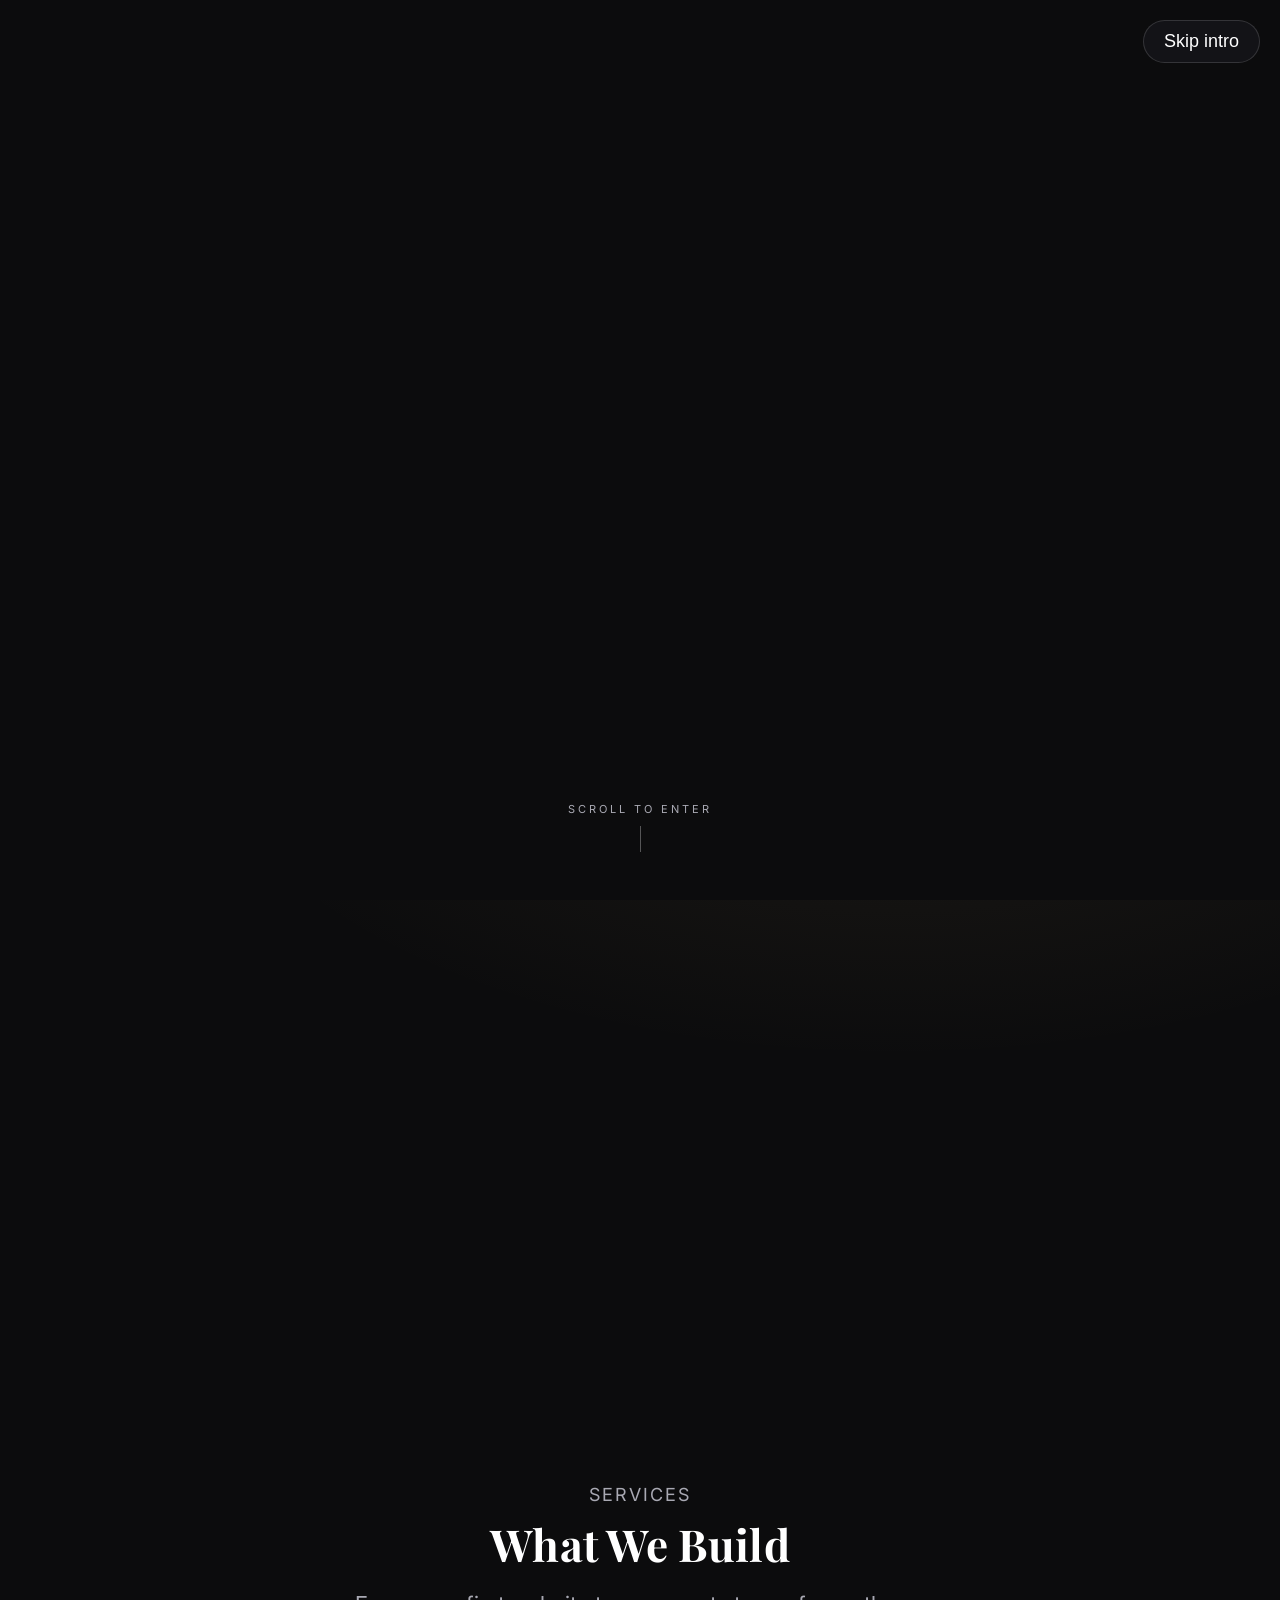
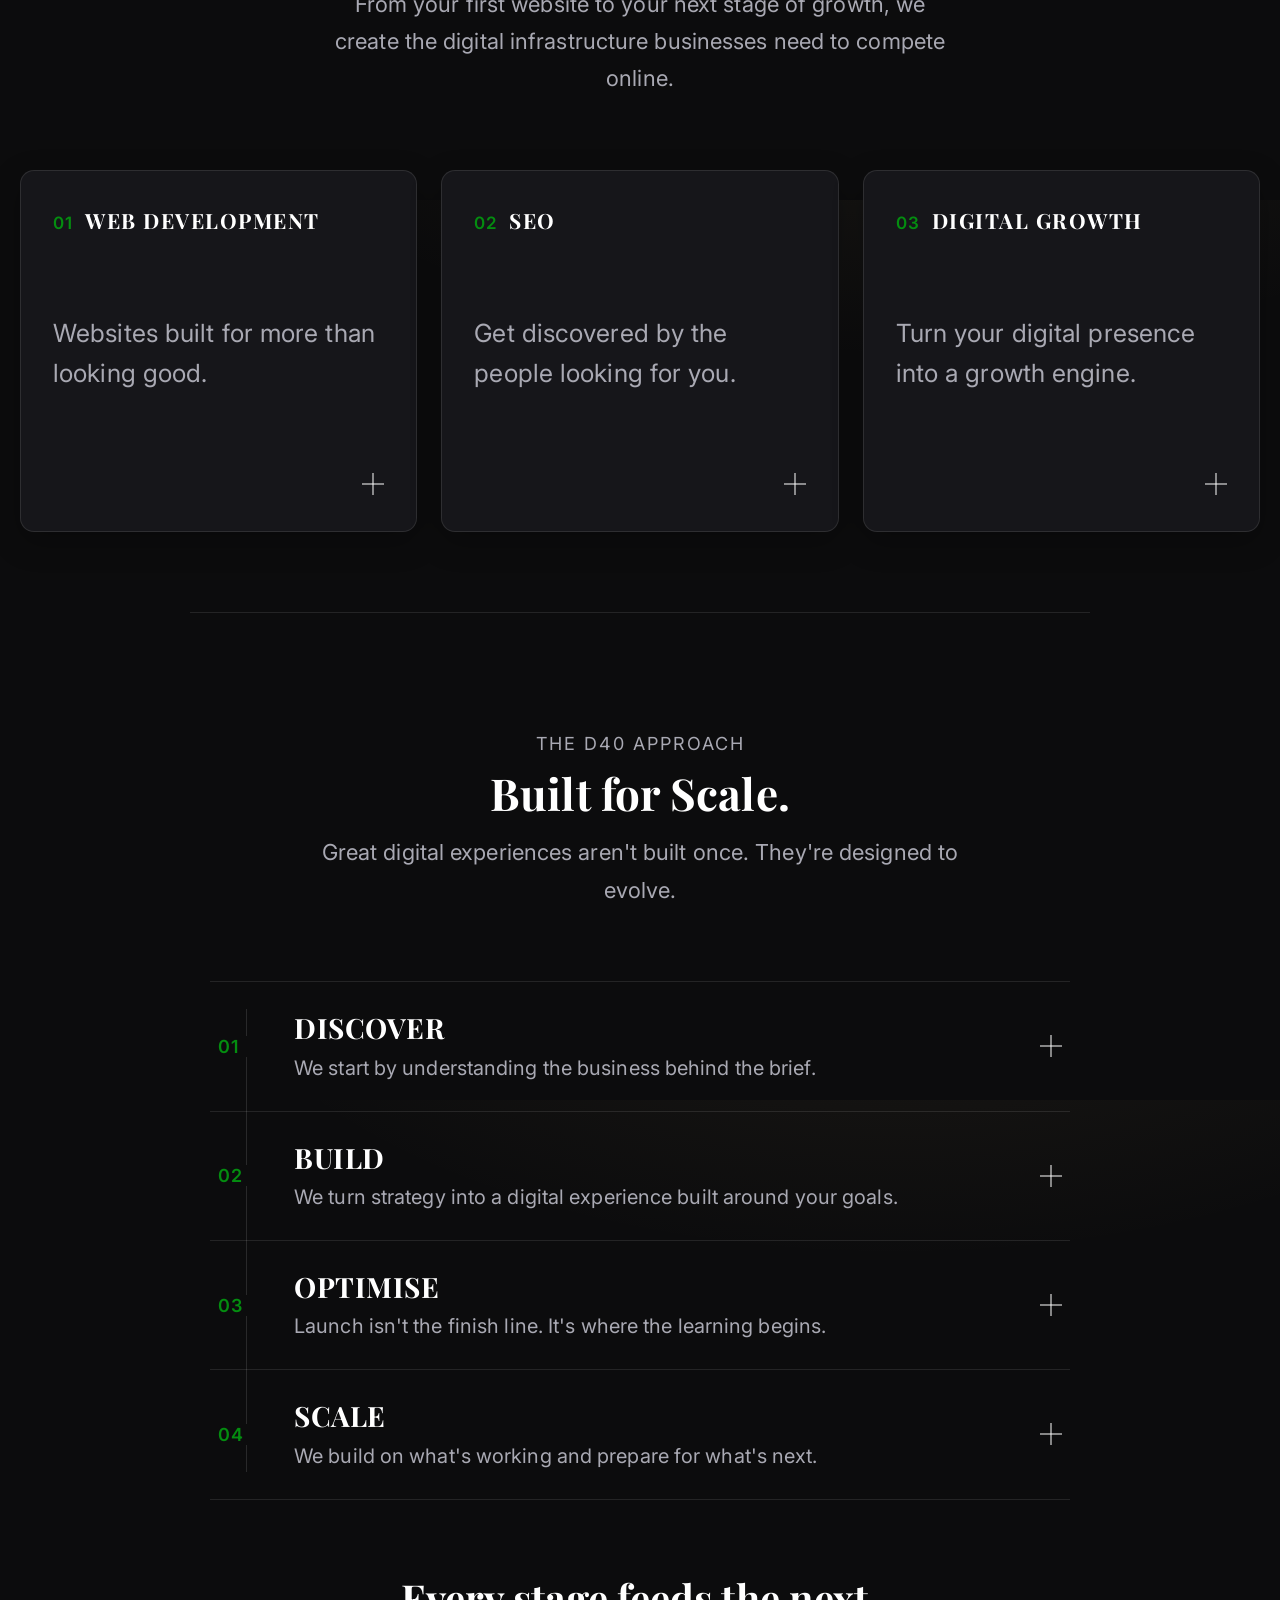
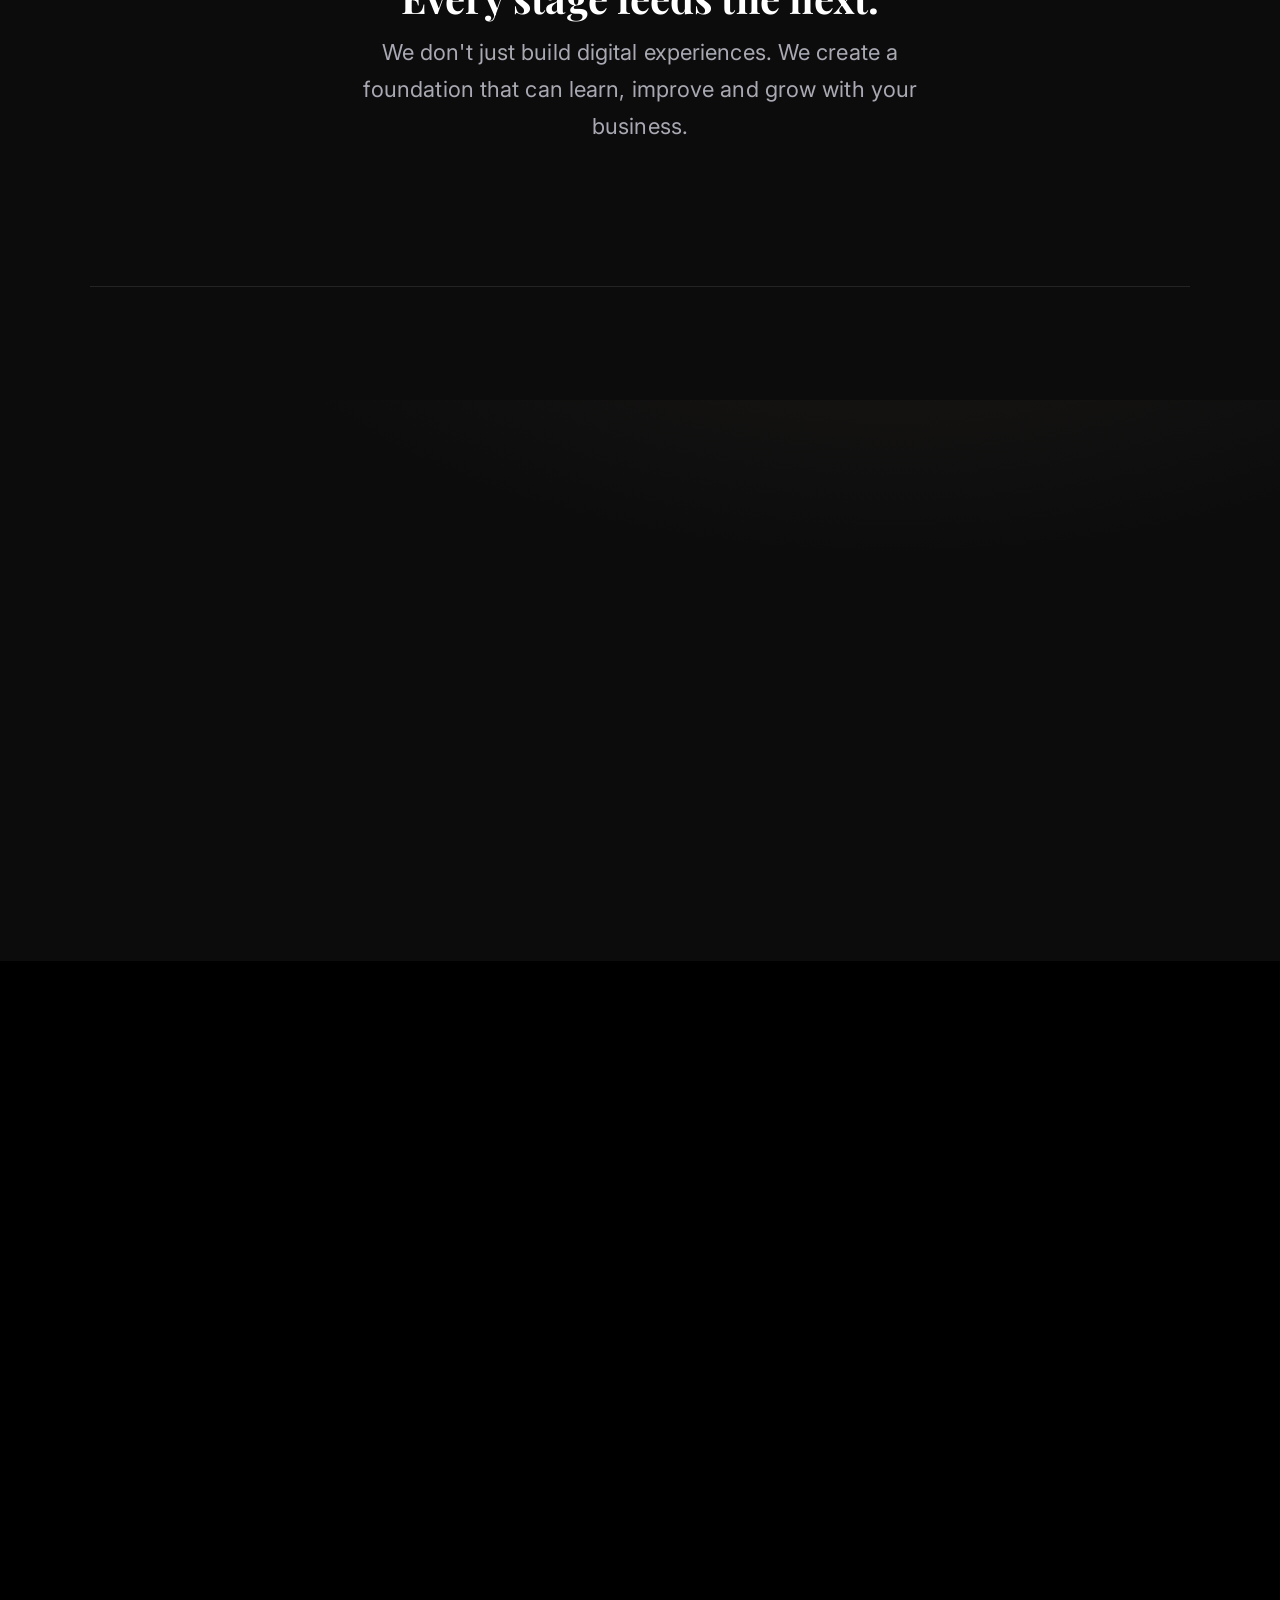
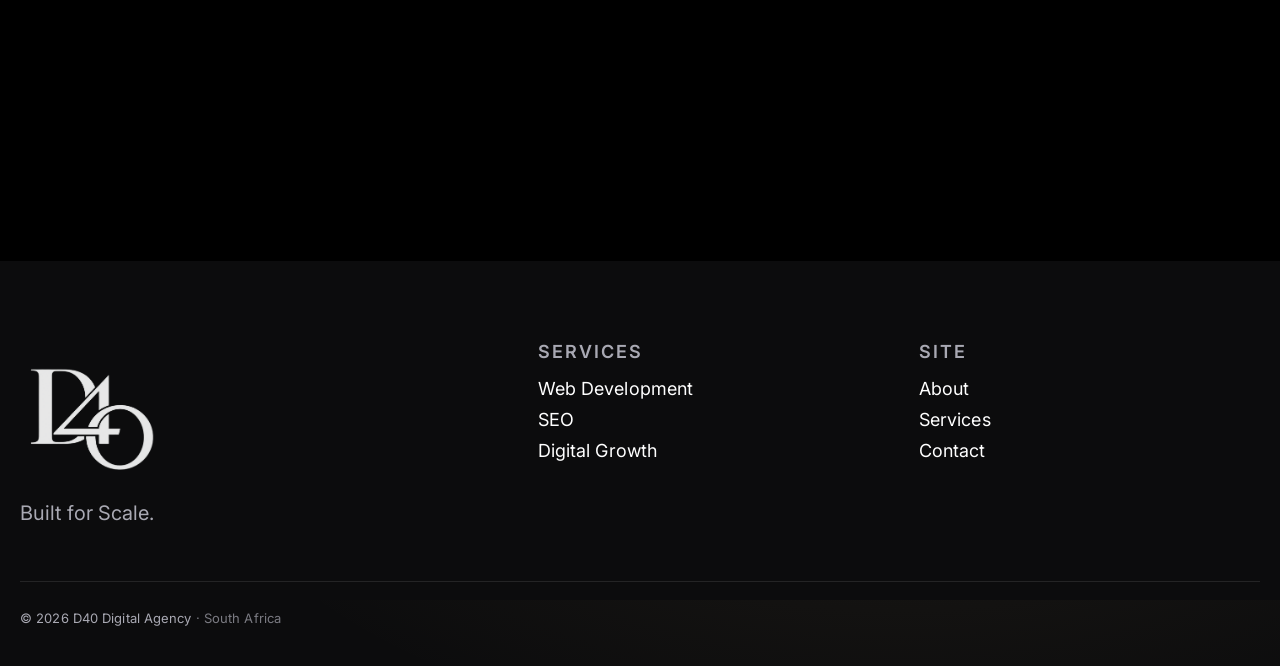
==== commit ad223691: "Services page FAQ section implemented" ====
--- a/index.html
+++ b/index.html
@@ -43,9 +43,10 @@
             </a>
 
             <div class="controls">
-              <a class="btn" href="https://instagram.com/godhasdonia" target="_blank" rel="noopener">Our Plans</a>
-              <a class="btn" href="https://instagram.com/godhasdonia" target="_blank" rel="noopener">Log in</a>
-              <a class="btn" href="https://instagram.com/godhasdonia" target="_blank" rel="noopener">Sign in</a>
+              <a class="btn" href="Pages/services.html#seo" rel="noopener">Our SEO</a>
+              <a class="btn" href="Pages/services.html#web-dev" rel="noopener">Our Web Dev</a>
+              <!--<a class="btn" href="https://instagram.com/godhasdonia" target="_blank" rel="noopener">Log in</a>
+              <a class="btn" href="https://instagram.com/godhasdonia" target="_blank" rel="noopener">Sign in</a>-->
             </div>
 
           </nav>
@@ -57,8 +58,8 @@
             <ul>
                 <li><h2><a href="../index.html">Home</a></h2></li>
                 <li><h2><a href="Pages/about.html">About</a></h2></li>
-                <li><h2><a href="services.html">Services</a></h2></li>
-                <li><h2><a href="contact.html">Contact</a></h2></li>
+                <li><h2><a href="Pages/services.html">Services</a></h2></li>
+                <!--<li><h2><a href="contact.html">Contact</a></h2></li> -->
             </ul>
 
             </nav>
@@ -129,7 +130,7 @@
                 <li>Performance optimisation</li>
                 <li>Web applications</li>
               </ul>
-              <a class="service-card__link" href="#">Explore Web Development →</a>
+              <a class="service-card__link" href="Pages/services.html#seo">Explore Web Development →</a>
             </div>
           </div>
         </article>
@@ -152,7 +153,7 @@
                 <li>Keyword research</li>
                 <li>Local SEO</li>
               </ul>
-              <a class="service-card__link" href="#">Explore SEO →</a>
+              <a class="service-card__link" href="Pages/services.html#seo">Explore SEO →</a>
             </div>
           </div>
         </article>
@@ -175,7 +176,7 @@
                 <li>Analytics &amp; reporting</li>
                 <li>Growth planning</li>
               </ul>
-              <a class="service-card__link" href="#">Explore Digital Growth →</a>
+              <a class="service-card__link" href="Pages/services.html#seo">Explore Digital Growth →</a>
             </div>
           </div>
         </article>
@@ -349,7 +350,7 @@
     <div class="final-cta__content">
       <h2 class="final-cta__headline">Ready to scale?</h2>
       <p class="final-cta__subhead">Let's build the digital infrastructure for what's next.</p>
-      <a class="cta-btn" href="https://instagram.com/godhasdonia" target="_blank" rel="noopener">
+      <a class="cta-btn" href="Pages/services.html#seo" target="_blank" rel="noopener">
         Our Plans <span class="cta-btn__arrow" aria-hidden="true">→</span>
       </a>
       <p class="final-cta__services">Web Development <span aria-hidden="true">·</span> SEO <span aria-hidden="true">·</span> Digital Growth</p>
@@ -366,9 +367,9 @@
         <div class="footer__col">
           <p class="footer__col-label">Services</p>
           <ul class="footer__list">
-            <li><a href="#">Web Development</a></li>
-            <li><a href="#">SEO</a></li>
-            <li><a href="#">Digital Growth</a></li>
+            <li><a href="Pages/services.html#web-dev">Web Development</a></li>
+            <li><a href="Pages/services.html#seo">SEO</a></li>
+            <li><a href="Pages/services.html/#packaging">Digital Growth</a></li>
           </ul>
         </div>
 
--- a/css/common.css
+++ b/css/common.css
@@ -17,16 +17,16 @@
   --radius: 14px;
   --ring: 0 0 0 2px rgba(215,183,122,.2);
 }
-[data-theme="light"] {
+ /*[data-theme="light"] {
   --bg: #faf9f7;
   --surface: #ffffff;
   --text: #1b1b1b;
   --muted: #5e5e66;
-  --accent: #3a4ad9; /* refined cobalt for light mode */
+  --accent: #3a4ad9; refined cobalt for light mode 
   --card: #ffffff;
   --shadow: 0 10px 30px rgba(0,0,0,.08);
   --ring: 0 0 0 2px rgba(58,74,217,.12);
-}
+}*/
 
 * { box-sizing: border-box; }
 html, body { height: 100%; }
@@ -72,9 +72,9 @@
   border: 1px solid color-mix(in srgb, var(--text) 14%, transparent);
   background: color-mix(in srgb, var(--card) 86%, transparent);
   color: var(--text); text-decoration: none;
-  padding: 8px 12px; border-radius: 999px; cursor: pointer;
+  padding: 10px 20px; border-radius: 999px; cursor: pointer;
   transition: transform .2s ease, background .2s ease, border-color .2s ease;
-  font-size: 14px;
+  font-size: 18px;
 }
 .btn:hover { transform: translateY(-3px); }
 .btn:focus-visible { outline: none; box-shadow: var(--ring); }
@@ -121,6 +121,119 @@
 }
 #cursor-light.active { opacity: 1; }
 
+/* ===== Final CTA (shared signature moment — Home, About, and beyond) ===== */
+.final-cta {
+  position: relative;
+  overflow: hidden;
+  isolation: isolate;
+  background: #000;
+  min-height: 100vh;
+  min-height: 100svh;
+  padding: 120px 20px;
+  display: flex;
+  align-items: center;
+  justify-content: center;
+  text-align: center;
+}
+
+.final-cta__star {
+  position: absolute;
+  top: 50%; left: 50%;
+  width: min(60vw, 620px);
+  transform: translate(-50%, -50%);
+  z-index: 0;
+  pointer-events: none;
+  animation: cta-star-float 18s ease-in-out infinite;
+}
+.final-cta__star img {
+  width: 100%;
+  height: auto;
+  opacity: .07;
+  filter: blur(1px);
+  animation: cta-star-breathe 8s ease-in-out infinite;
+}
+
+@keyframes cta-star-float {
+  0%, 100% { transform: translate(-50%, -50%) translateY(0); }
+  50%      { transform: translate(-50%, -50%) translateY(-16px); }
+}
+@keyframes cta-star-breathe {
+  0%, 100% { opacity: .05; }
+  50%      { opacity: .11; }
+}
+
+.final-cta__content {
+  position: relative;
+  z-index: 1;
+  max-width: 760px;
+  opacity: 0;
+  transform: translateY(24px);
+  transition: opacity .9s cubic-bezier(.22,.8,.2,1), transform .9s cubic-bezier(.22,.8,.2,1);
+}
+.final-cta.in-view .final-cta__content { opacity: 1; transform: translateY(0); }
+
+.final-cta__headline { margin: 0 0 22px; font: 700 clamp(48px, 8vw, 104px)/1.05 "Playfair Display", serif; color: #fff; }
+.final-cta__subhead { margin: 0 auto 22px; max-width: 480px; color: #a9a9b3; font-size: 17px; line-height: 1.6; }
+
+.final-cta__actions {
+  margin-top: 44px;
+  display: flex;
+  align-items: center;
+  justify-content: center;
+  flex-wrap: wrap;
+  gap: 28px;
+}
+
+.cta-btn {
+  display: inline-flex;
+  align-items: center;
+  gap: 10px;
+  background: #fff;
+  color: #000;
+  font-weight: 600;
+  font-size: 16px;
+  letter-spacing: .3px;
+  padding: 18px 34px;
+  border-radius: 999px;
+  text-decoration: none;
+  transition: transform .3s cubic-bezier(.22,.8,.2,1), box-shadow .3s ease;
+}
+.cta-btn:hover { transform: translateY(-4px); box-shadow: 0 18px 40px rgba(0,0,0,.4); }
+.cta-btn:focus-visible { outline: none; box-shadow: 0 0 0 2px rgba(255,255,255,.5); }
+.cta-btn__arrow { transition: transform .3s ease; }
+.cta-btn:hover .cta-btn__arrow { transform: translateX(4px); }
+
+/* Secondary action, for pages with two CTAs — deliberately quieter than
+   the solid .cta-btn so the two never compete for attention. */
+.cta-btn--ghost {
+  display: inline-flex;
+  align-items: center;
+  gap: 8px;
+  color: #fff;
+  text-decoration: none;
+  font-size: 15px;
+  font-weight: 600;
+  border-bottom: 1px solid rgba(255,255,255,.3);
+  padding-bottom: 3px;
+  transition: color .25s ease, border-color .25s ease;
+}
+.cta-btn--ghost:hover { color: var(--accent); border-color: var(--accent); }
+.cta-btn--ghost:focus-visible { outline: none; box-shadow: 0 0 0 2px rgba(255,255,255,.5); border-radius: 2px; }
+
+.final-cta__services { margin: 56px 0 0; color: #6b6b74; font-size: 12px; letter-spacing: 2px; text-transform: uppercase; }
+.final-cta__services span { margin: 0 14px; color: #3a3a40; }
+
+@media (max-width: 600px) {
+  .final-cta { padding: 100px 20px; }
+  .final-cta__services span { display: block; margin: 12px 0; }
+}
+
+@media (prefers-reduced-motion: reduce) {
+  .final-cta__star, .final-cta__star img { animation: none !important; }
+  .final-cta__content, .cta-btn, .cta-btn--ghost { transition: none !important; }
+  .final-cta__content { opacity: 1 !important; transform: none !important; }
+}
+
 /* Footer */
 .site-footer {
   max-width: 1300px;
--- a/css/home.css
+++ b/css/home.css
@@ -370,90 +370,3 @@
   .why__point { opacity: 1; transform: none; transition: none !important; }
 }
 
-/* Final CTA */
-.final-cta {
-  position: relative;
-  overflow: hidden;
-  isolation: isolate;
-  background: #000; /* pinned true black on purpose, not var(--bg) — see chat note */
-  min-height: 100vh;
-  min-height: 100svh;
-  padding: 120px 20px;
-  display: flex;
-  align-items: center;
-  justify-content: center;
-  text-align: center;
-}
-
-.final-cta__star {
-  position: absolute;
-  top: 50%; left: 50%;
-  width: min(60vw, 620px);
-  transform: translate(-50%, -50%);
-  z-index: 0;
-  pointer-events: none;
-  animation: cta-star-float 18s ease-in-out infinite;
-}
-.final-cta__star img {
-  width: 100%;
-  height: auto;
-  opacity: .07;
-  filter: blur(1px);
-  animation: cta-star-breathe 8s ease-in-out infinite;
-}
-
-@keyframes cta-star-float {
-  0%, 100% { transform: translate(-50%, -50%) translateY(0); }
-  50%      { transform: translate(-50%, -50%) translateY(-16px); }
-}
-@keyframes cta-star-breathe {
-  0%, 100% { opacity: .05; }
-  50%      { opacity: .11; }
-}
-
-.final-cta__content {
-  position: relative;
-  z-index: 1;
-  max-width: 760px;
-  opacity: 0;
-  transform: translateY(24px);
-  transition: opacity .9s cubic-bezier(.22,.8,.2,1), transform .9s cubic-bezier(.22,.8,.2,1);
-}
-.final-cta.in-view .final-cta__content { opacity: 1; transform: translateY(0); }
-
-.final-cta__headline { margin: 0 0 22px; font: 700 clamp(48px, 8vw, 104px)/1.05 "Playfair Display", serif; color: #fff; }
-.final-cta__subhead { margin: 0 auto; max-width: 480px; color: #a9a9b3; font-size: 24px; line-height: 1.6; }
-
-.cta-btn {
-  display: inline-flex;
-  align-items: center;
-  gap: 10px;
-  margin-top: 44px;
-  background: #fff;
-  color: #000;
-  font-weight: 600;
-  font-size: 16px;
-  letter-spacing: .3px;
-  padding: 18px 34px;
-  border-radius: 999px;
-  text-decoration: none;
-  transition: transform .3s cubic-bezier(.22,.8,.2,1), box-shadow .3s ease;
-}
-.cta-btn:hover { transform: translateY(-4px); box-shadow: 0 18px 40px rgba(0,0,0,.4); }
-.cta-btn:focus-visible { outline: none; box-shadow: 0 0 0 2px rgba(255,255,255,.5); }
-.cta-btn__arrow { transition: transform .3s ease; }
-.cta-btn:hover .cta-btn__arrow { transform: translateX(4px); }
-
-.final-cta__services { margin: 56px 0 0; color: #6b6b74; font-size: 18px; letter-spacing: 2px; text-transform: uppercase; }
-.final-cta__services span { margin: 0 14px; color: #3a3a40; }
-
-@media (max-width: 600px) {
-  .final-cta { padding: 100px 20px; }
-  .final-cta__services span { display: block; margin: 12px 0; }
-}
-
-@media (prefers-reduced-motion: reduce) {
-  .final-cta__star, .final-cta__star img { animation: none !important; }
-  .final-cta__content, .cta-btn { transition: none !important; }
-  .final-cta__content { opacity: 1 !important; transform: none !important; }
-}
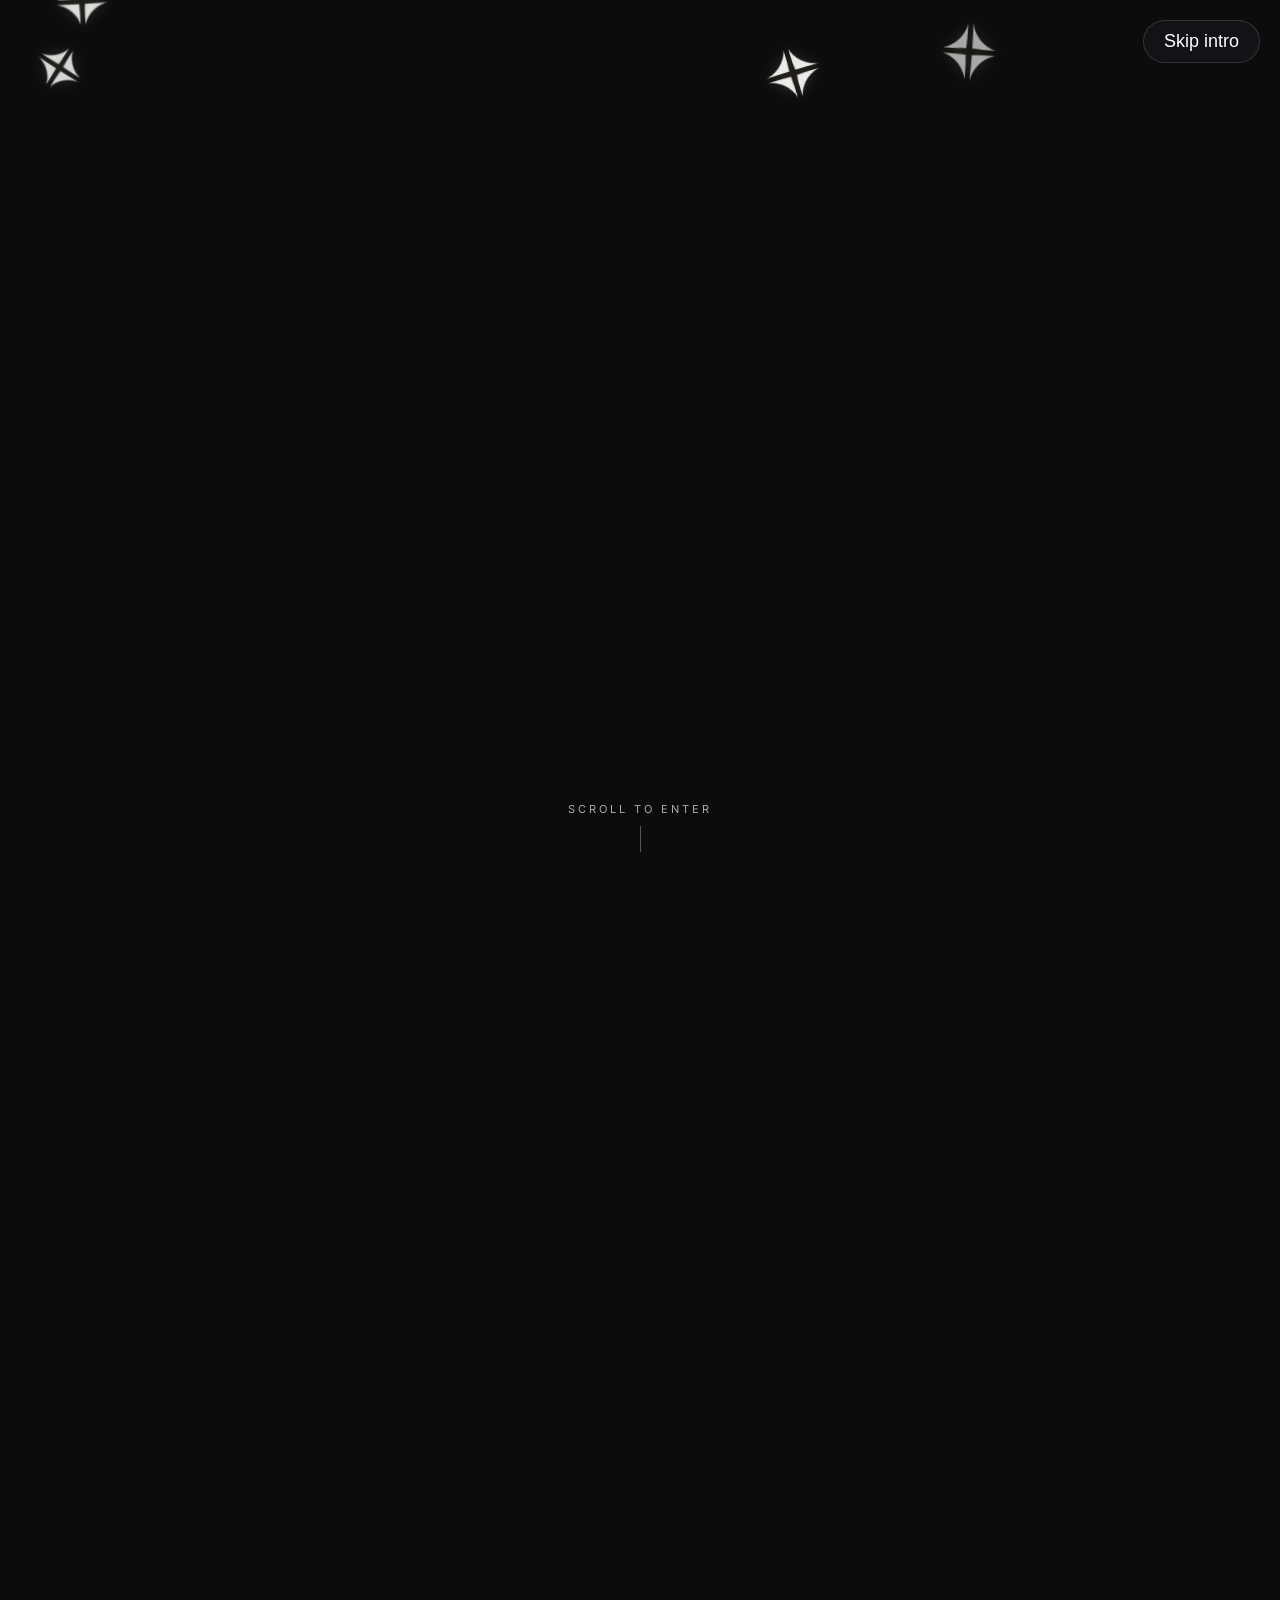
==== commit aee70f9b: "JS runtime error fixes" ====
--- a/index.html
+++ b/index.html
@@ -38,7 +38,7 @@
           <nav class="nav" aria-label="primary-navigation">
 
             <a class="brand" href="index.html" aria-label="Home">
-              <img src="Imgs/Logos/D40 Monogram White Trans.png" alt=""><!--<h1><b><i>D40</i></b></h1>-->
+              <img src="../Imgs/Logos/D40 Monogram White Trans.png" alt=""><!--<h1><b><i>D40</i></b></h1>-->
               <span>Agency</span>
             </a>
 
@@ -397,7 +397,7 @@
   </style></noscript>
 </div>
 
-  <script src="js/common.js" defer></script>
-  <script src="js/home.js" defer></script>
+  <script src="JS/common.js" defer></script>
+  <script src="JS/home.js" defer></script>
 </body>
 </html>
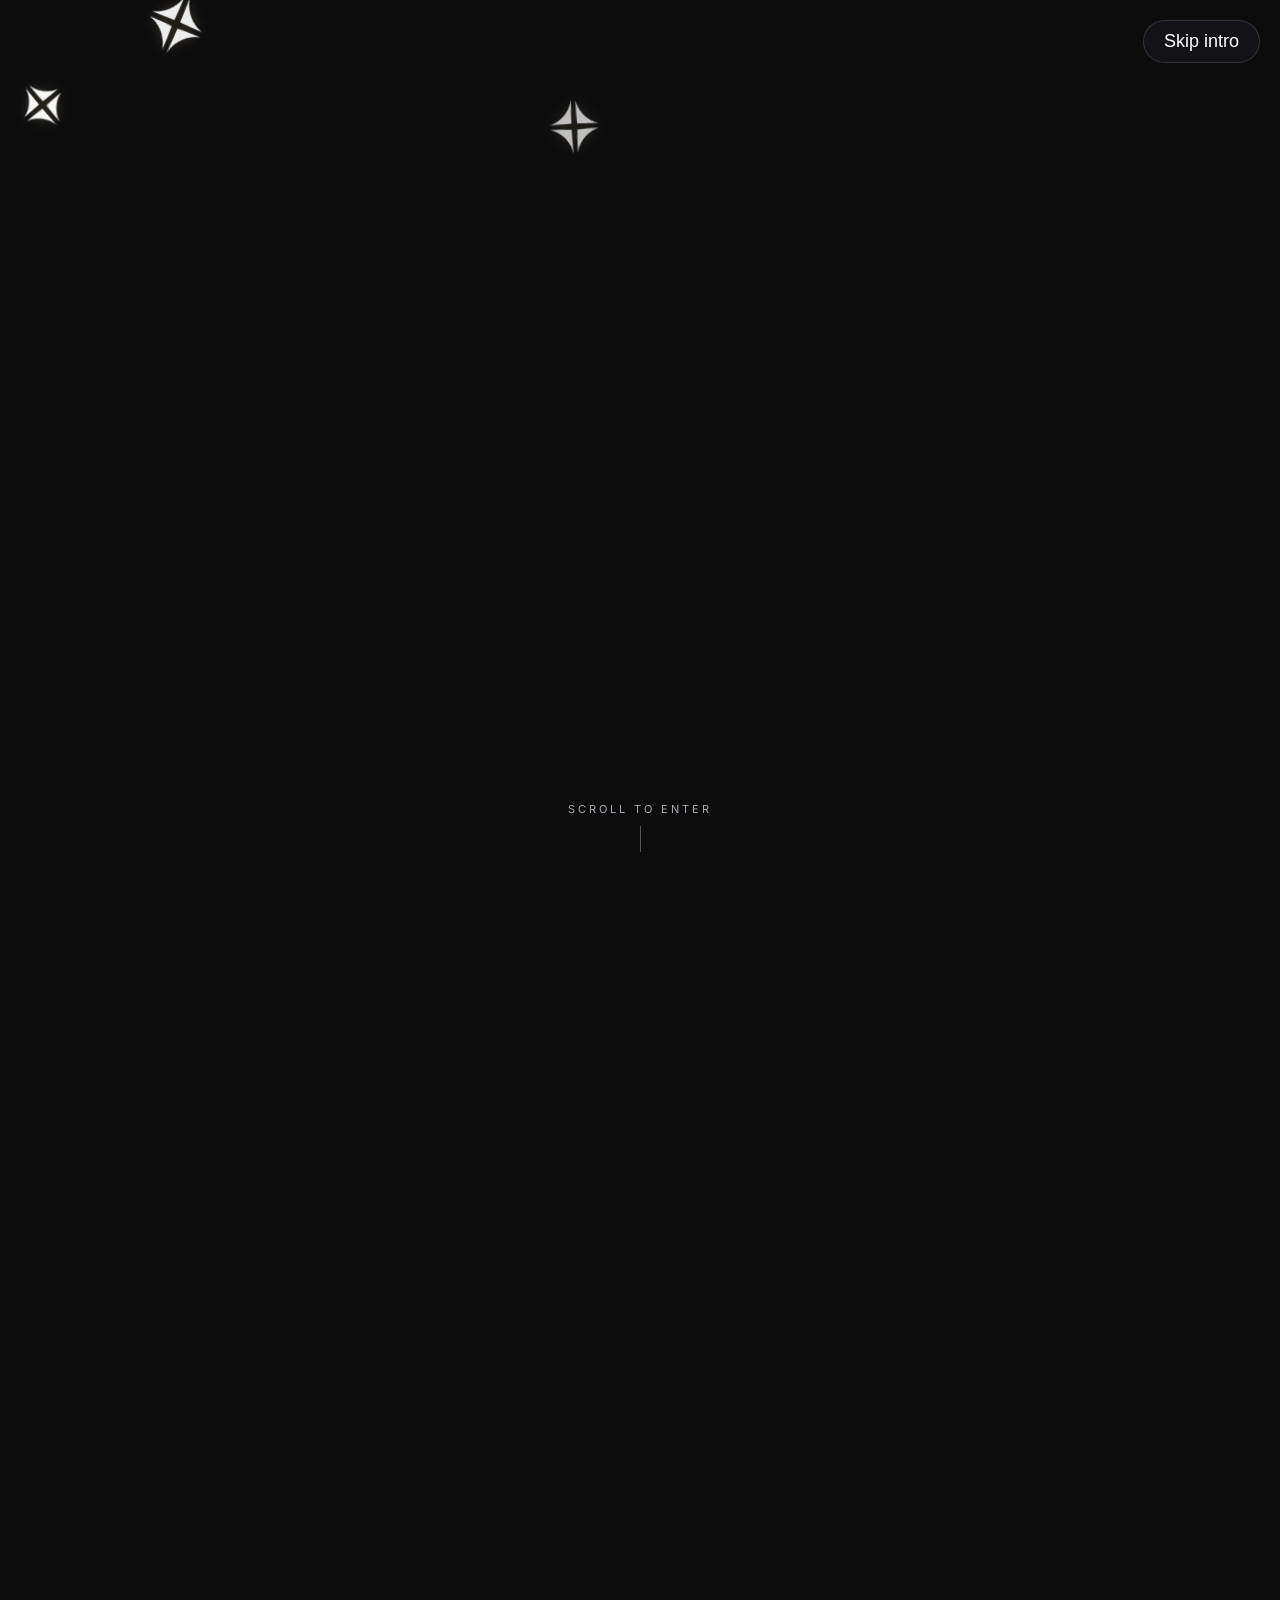
==== commit 68c0b01e: "Footer sections fix" ====
--- a/index.html
+++ b/index.html
@@ -388,6 +388,7 @@
         <!--<a class="footer__social" href="#" target="_blank" rel="noopener">LinkedIn</a>-->
       </div>
   </footer>
+  </div>
 
   <noscript><style>
     .headline .line,
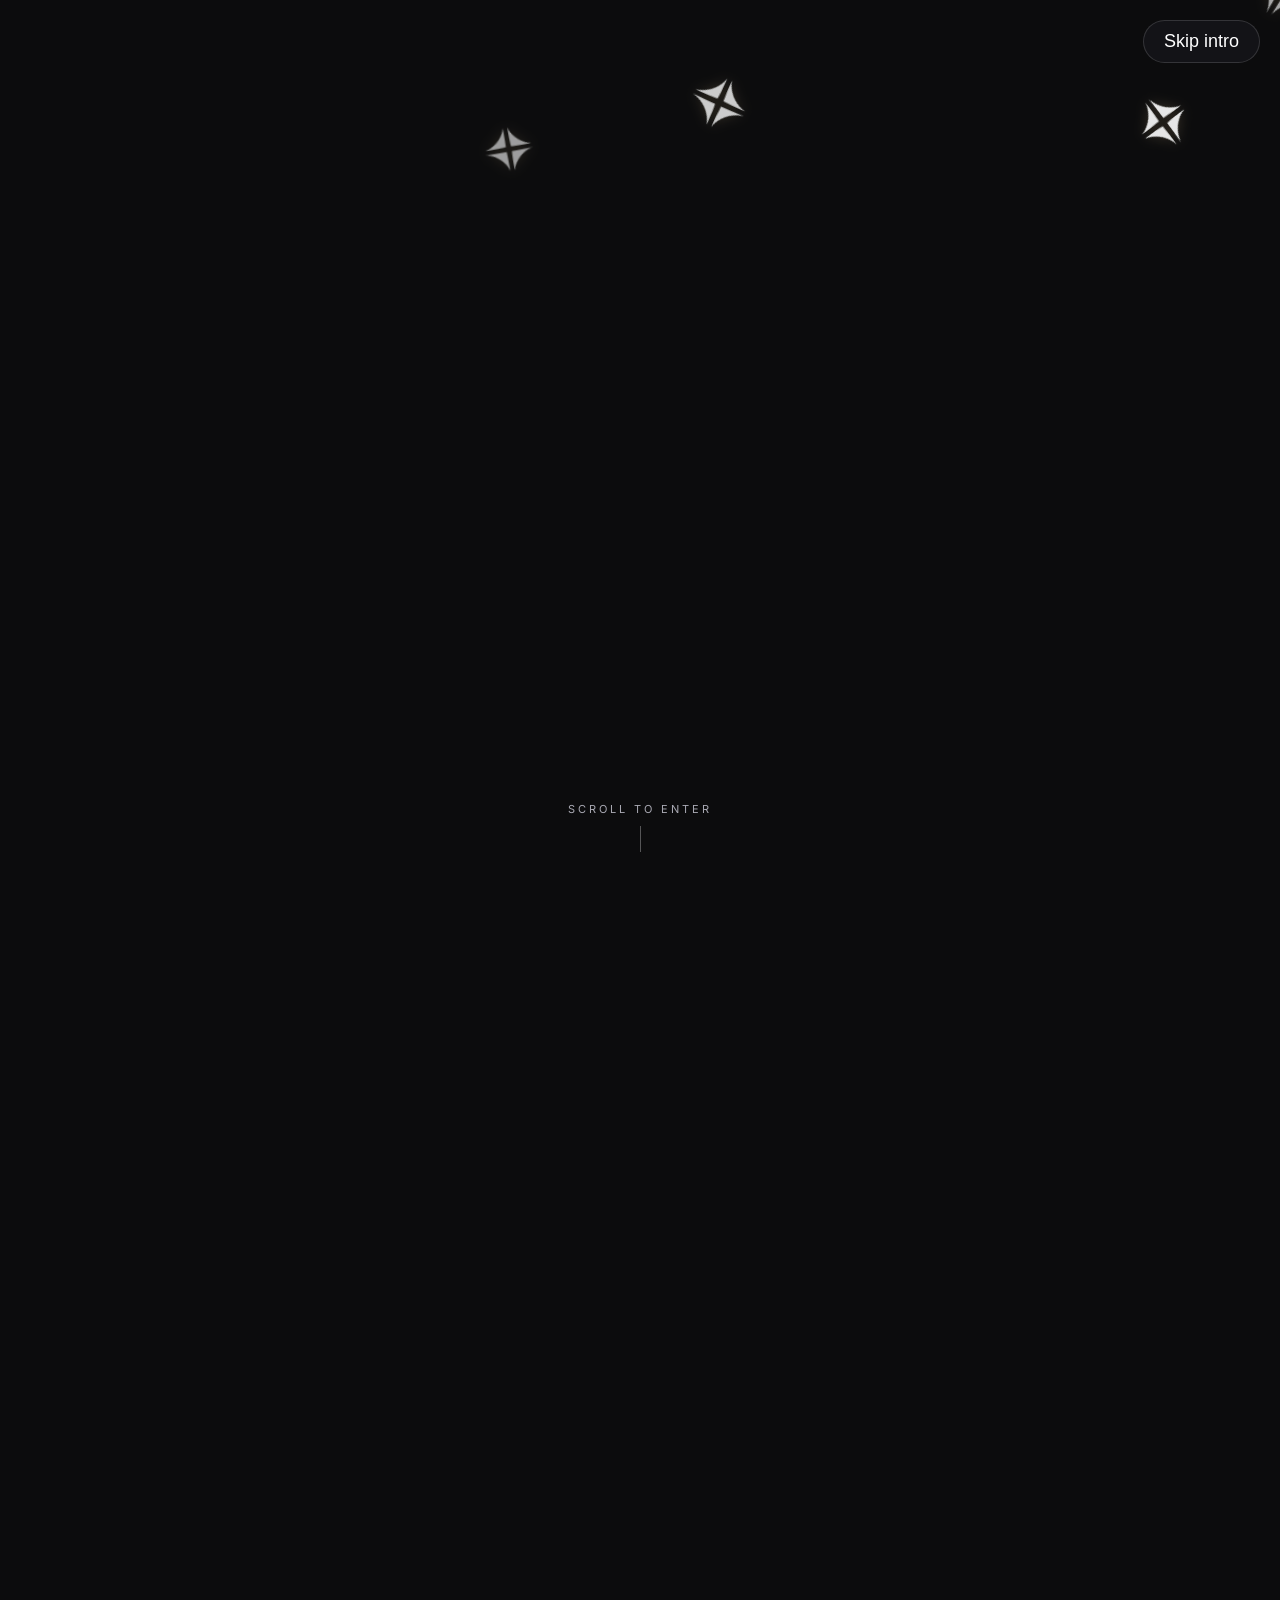
==== commit 5c66bc50: "Header mobile optimisation and footer fixes" ====
--- a/index.html
+++ b/index.html
@@ -34,37 +34,37 @@
     <div id="page-content">
 
         <header class="site-header" role="banner">
-
-          <nav class="nav" aria-label="primary-navigation">
-
-            <a class="brand" href="index.html" aria-label="Home">
-              <img src="../Imgs/Logos/D40 Monogram White Trans.png" alt=""><!--<h1><b><i>D40</i></b></h1>-->
+          <nav class="nav" aria-label="Primary navigation">
+            <a class="brand" href="../index.html" aria-label="D40 Agency home">
+              <img src="../Imgs/Logos/D40 Monogram White Trans.png" alt="">
               <span>Agency</span>
             </a>
 
             <div class="controls">
-              <a class="btn" href="Pages/services.html#seo" rel="noopener">Our SEO</a>
-              <a class="btn" href="Pages/services.html#web-dev" rel="noopener">Our Web Dev</a>
-              <!--<a class="btn" href="https://instagram.com/godhasdonia" target="_blank" rel="noopener">Log in</a>
-              <a class="btn" href="https://instagram.com/godhasdonia" target="_blank" rel="noopener">Sign in</a>-->
-            </div>
-
+              <a class="btn" href="services.html#seo">Our SEO</a>
+              <a class="btn" href="services.html#web-dev">Our Web Dev</a>
+            </div>
+
+            <button class="nav-toggle" id="navToggle" type="button" aria-expanded="false" aria-controls="mobileMenu" aria-label="Open menu">
+              <span class="nav-toggle__bar"></span>
+              <span class="nav-toggle__bar"></span>
+              <span class="nav-toggle__bar"></span>
+            </button>
           </nav>
 
-          <div> 
-            <!-- New navigation menu under header -->
+          <div class="sub-nav-wrap" id="mobileMenu">
             <nav class="sub-nav" aria-label="Main navigation">
-
-            <ul>
-                <li><h2><a href="../index.html">Home</a></h2></li>
-                <li><h2><a href="Pages/about.html">About</a></h2></li>
-                <li><h2><a href="Pages/services.html">Services</a></h2></li>
-                <!--<li><h2><a href="contact.html">Contact</a></h2></li> -->
-            </ul>
-
+              <ul><li><a href="../index.html">Home</a></li>
+              <li><a href="about.html">About</a></li>
+              <li><a href="services.html">Services</a></li></ul>
             </nav>
-          </div>
-
+
+            <div class="mobile-controls">
+              <a class="btn" href="services.html#seo">Our SEO</a>
+              <a class="btn" href="services.html#web-development">Our Web Dev</a>
+            </div>
+
+          </div>
         </header>
 
   <main class="split">
@@ -380,6 +380,8 @@
             <li><a href="services.html">Services</a></li>
             <li><a href="contact.html">Contact</a></li>
           </ul>
+
+          <p class="footer__social" rel="noopener">info@d40agency.com</p>
         </div>
       </div>
 
@@ -391,11 +393,41 @@
   </div>
 
   <noscript><style>
-    .headline .line,
-    .positioning__intro, .positioning__point,
-    .why__point,
-    .final-cta__content { opacity:1!important; transform:none!important; }
-  </style></noscript>
+      .headline .line, .services-hero__copy, .services-hero__actions, .services-hero__mark-img,
+      .engines__body, .engine--seo, .engine--web, .engines__growth,
+      .seo-detail__intro, .seo-detail__statement, .seo-detail__retainer, .plan,
+      .section-break, .web-detail__intro, .web-detail__statement,
+      .tiers__intro, .tier-step__bar, .tier-step__copy, .tiers__addon,
+      .synergy__intro, .synergy__statement, .flow__track, .flow__node, .synergy__cta,
+      .finder__intro, .finder__options {
+        opacity: 1 !important;
+        transform: none !important;
+        clip-path: none !important;
+      }
+      .engine::after {
+        transform: none !important;
+      }
+      .nav-toggle {
+        display: none !important;
+      }
+      .controls {
+        display: flex !important;
+      }
+      .mobile-controls {
+        display: none !important;
+      }
+      .sub-nav-wrap {
+        position: static !important;
+        max-height: none !important;
+        visibility: visible !important;
+        overflow: visible !important;
+        background: none !important;
+        backdrop-filter: none !important;
+      }
+      .sub-nav ul {
+        flex-direction: row !important;
+      }
+    </style></noscript>
 </div>
 
   <script src="JS/common.js" defer></script>
--- a/css/common.css
+++ b/css/common.css
@@ -37,72 +37,328 @@
   background: radial-gradient(1200px 600px at 70% -200px, rgba(215,183,122,.08), transparent 60%), var(--bg);
   letter-spacing: 0.1px;
 }
-
-/* Header */
+/* D40 HEADER */
+
 .site-header {
-  position: sticky; top: 0; z-index: 50;
+  position: sticky;
+  top: 0;
+  z-index: 50;
   backdrop-filter: blur(10px);
-  background: color-mix(in srgb, var(--bg) 80%, transparent);
-  border-bottom: 1px solid color-mix(in srgb, var(--text) 12%, transparent);
-}
+  background: color-mix( in srgb, var(--bg) 80%, transparent);
+  border-bottom: 1px solid
+  color-mix(in srgb, var(--text) 12%, transparent);
+}
+
+
+/* MAIN HEADER ROW */
+
 .nav {
-  max-width: 1700px; margin: 0 auto; padding: 14px 20px;
-  display: flex; align-items: center; justify-content: space-between;
+  max-width: 1700px;
+  margin: 0 auto;
+  padding: 14px 20px;
+  display: flex;
+  align-items: center;
+  justify-content: space-between;
   gap: 16px;
 }
+
+
+/* D40 BRAND */
+
 .brand {
-  display: flex; align-items: baseline; gap: 10px;
-  text-decoration: none; color: var(--text);
+  display: flex;
+  align-items: baseline;
+  gap: 10px;
+  text-decoration: none;
+  color: var(--text);
   margin-bottom: -40px;
 }
+
 .brand img {
+  display: block;
   margin-top: -10px;
   height: 125px;
-  font: 700 60px/1 Playfair Display, serif;
-  letter-spacing: 1px;
-}
+  width: auto;
+}
+
 .brand span {
   transform: translateY(-30px);
   margin-left: -5px;
-  font-size: 25px; color: var(--text); /* was: color:(--text) — invalid CSS, fixed */
-  text-transform: uppercase; letter-spacing: 2px;
-}
-.controls { display: flex; align-items: center; gap: 8px; }
+  font-size: 22px;
+  color: var(--text);
+  text-transform: uppercase;
+  letter-spacing: 2px;
+}
+
+
+/* DESKTOP "OUR" BUTTONS */
+
+.controls {
+  display: flex !important;
+  align-items: center;
+  gap: 8px;
+}
+
 .btn {
   border: 1px solid color-mix(in srgb, var(--text) 14%, transparent);
   background: color-mix(in srgb, var(--card) 86%, transparent);
-  color: var(--text); text-decoration: none;
-  padding: 10px 20px; border-radius: 999px; cursor: pointer;
+  color: var(--text);
+  text-decoration: none;
+  padding: 10px 20px;
+  border-radius: 999px;
+  cursor: pointer;
   transition: transform .2s ease, background .2s ease, border-color .2s ease;
   font-size: 18px;
 }
-.btn:hover { transform: translateY(-3px); }
-.btn:focus-visible { outline: none; box-shadow: var(--ring); }
-.toggle { display: inline-flex; align-items: center; gap: 8px; }
-
-.sub-nav { max-width: 1100px; margin: 0 auto; padding: 0 10px; }
-.sub-nav ul { list-style: none; margin: 0; padding: 10px 0; display: flex; gap: 34px; justify-content: center; }
-.sub-nav a { text-decoration: none; color: var(--text); font-weight: 500; transition: color .2s ease; }
-.sub-nav a:hover { color: var(--muted); }
-.sub-nav a[aria-current="page"] { color: var(--accent); }
-
-/* Headline line-reveal system
-   Used by the home hero, the About hero, and the Why section.
-   Add class="headline" to the heading and wrap each line in
-   <span class="line">; add class="reveal-in" via JS to trigger. */
-
-.headline .line {
-  display: block;
+
+.btn:hover {
+  transform: translateY(-3px);
+}
+
+.btn:focus-visible {
+  outline: none;
+  box-shadow: var(--ring);
+}
+
+/* DESKTOP PAGE NAVIGATION */
+
+.sub-nav {
+  max-width: 1100px;
+  margin: 0 auto;
+  padding: 0 10px;
+}
+
+.sub-nav ul {
+  list-style: none;
+  margin-bottom: 20px;
+  padding: 10px 0;
+  display: flex;
+  gap: 34px;
+  justify-content: center;
+}
+
+.sub-nav a {
+  text-decoration: none;
+  color: var(--text);
+  font-weight: 500;
+  font-size: 28px;
+  transition: color .2s ease;
+}
+
+.sub-nav a:hover {
+  color: var(--muted);
+}
+
+.sub-nav a[aria-current="page"] {
+  color: var(--accent);
+}
+
+
+/* HAMBURGER IMPORTANT: HIDDEN ON DESKTOP */
+
+.nav-toggle {
+  display: none !important;
+  all: unset;
+  box-sizing: border-box;
+  position: relative;
+  width: 40px;
+  height: 40px;
+  flex-shrink: 0;
+  cursor: pointer;
+}
+
+.nav-toggle:focus-visible {
+  outline: none;
+  box-shadow: var(--ring);
+  border-radius: 8px;
+}
+
+.nav-toggle__bar {
+  position: absolute;
+  left: 7px;
+  right: 7px;
+  height: 2px;
+  background: var(--text);
+  border-radius: 2px;
+  transition:
+    transform .3s cubic-bezier(.22,.8,.2,1),
+    opacity .3s ease,
+    top .3s cubic-bezier(.22,.8,.2,1);
+}
+
+.nav-toggle__bar:nth-child(1) {
+  top: 11px;
+}
+
+.nav-toggle__bar:nth-child(2) {
+  top: 19px;
+}
+
+.nav-toggle__bar:nth-child(3) {
+  top: 27px;
+}
+
+.nav-toggle[aria-expanded="true"]
+.nav-toggle__bar:nth-child(1) {
+  top: 19px;
+  transform: rotate(45deg);
+}
+
+.nav-toggle[aria-expanded="true"]
+.nav-toggle__bar:nth-child(2) {
   opacity: 0;
-  transform: translateY(14px);
-}
-.headline.reveal-in .line {
-  animation: line-fade-up .7s cubic-bezier(.22,.8,.2,1) forwards;
-}
-.headline.reveal-in .line:nth-child(1) { animation-delay: 0ms; }
-.headline.reveal-in .line:nth-child(2) { animation-delay: 150ms; }
-.headline.reveal-in .line:nth-child(3) { animation-delay: 300ms; }
-@keyframes line-fade-up { to { opacity: 1; transform: translateY(0); } }
+}
+
+.nav-toggle[aria-expanded="true"]
+.nav-toggle__bar:nth-child(3) {
+  top: 19px;
+  transform: rotate(-45deg);
+}
+
+/*MOBILE CONTROLS HIDDEN ON DESKTOP */
+
+.mobile-controls {
+  display: none !important;
+}
+
+/* MOBILE */
+
+@media screen and (max-width: 860px) {
+
+  /* HEADER ROW */
+
+  .nav {
+    width: 100%;
+    max-width: none;
+    height: 86px;
+    padding: 10px 18px;
+    display: flex;
+    align-items: center;
+    justify-content: space-between;
+  }
+
+
+  /* MOBILE BRAND */
+
+  .brand {
+    display: flex;
+    align-items: center;
+    gap: 8px;
+    margin: 0;
+    flex-shrink: 0;
+  }
+
+  .brand img {
+    display: block;
+    height: 65px;
+    width: auto;
+    margin: 0;
+  }
+
+  .brand span {
+    transform: none;
+    margin: 20px 0 0 0;
+    font-size: 14px;
+    line-height: 1;
+    letter-spacing: 2px;
+  }
+
+
+  /* DESKTOP BUTTONS OFF */
+
+  .controls {
+    display: none !important;
+  }
+
+
+  /* HAMBURGER ON */
+
+  .nav-toggle {
+    display: block !important;
+  }
+
+
+  /* MOBILE MENU */
+
+  .sub-nav-wrap {
+    position: absolute;
+    top: 100%;
+    left: 0;
+    right: 0;
+    max-height: 0;
+    overflow: hidden;
+    visibility: hidden;
+    background: color-mix(in srgb, var(--bg) 97%, transparent
+    );
+    backdrop-filter: blur(14px);
+    border-bottom: 1px solid color-mix(in srgb, var(--text) 12%, transparent);
+    transition: max-height .4s cubic-bezier(.22,.8,.2,1), visibility 0s linear .4s;
+  }
+
+
+  /* OPEN MOBILE MENU */
+
+  .site-header.nav-open .sub-nav-wrap {
+    max-height: 75vh;
+    overflow-y: auto;
+    visibility: visible;
+    transition: max-height .4s cubic-bezier(.22,.8,.2,1), visibility 0s linear 0s;
+  }
+
+
+  /* MOBILE PAGE LINKS */
+
+  .sub-nav {
+    max-width: none;
+    padding: 8px 18px 0;
+  }
+
+  .sub-nav ul {
+    display: flex;
+    flex-direction: column;
+    align-items: stretch;
+    gap: 0;
+    margin: 0;
+    padding: 0;
+  }
+
+  .sub-nav ul li a {
+    display: block;
+    padding: 17px 4px;
+    font-size: 17px;
+    font-weight: 500;
+    color: var(--text);
+    border-bottom: 1px solid color-mix(in srgb, var(--text) 8%, transparent);
+  }
+
+
+  /* MOBILE "OUR" BUTTONS*/
+
+  .mobile-controls {
+    display: flex !important;
+    flex-direction: column;
+    gap: 10px;
+    padding: 20px 18px 24px;
+  }
+
+  .mobile-controls .btn {
+    width: 100%;
+    text-align: center;
+    padding: 12px 18px;
+  }
+
+}
+
+/* REDUCED MOTION */
+
+@media (prefers-reduced-motion: reduce) {
+
+  .sub-nav-wrap,
+  .nav-toggle__bar {
+    transition: none !important;
+  }
+
+}
 
 /* Mouse-follow spotlight */
 #cursor-light {
@@ -121,7 +377,7 @@
 }
 #cursor-light.active { opacity: 1; }
 
-/* ===== Final CTA (shared signature moment — Home, About, and beyond) ===== */
+/* Final CTA (shared signature moment — Home, About, and beyond) */
 .final-cta {
   position: relative;
   overflow: hidden;
@@ -265,12 +521,11 @@
 .footer__copy { margin: 0; color: var(--muted); font-size: 13px; }
 .footer__location { color: color-mix(in srgb, var(--muted) 70%, transparent); }
 .footer__social {
-  color: var(--text); text-decoration: none; font-size: 13px; font-weight: 600; letter-spacing: .3px;
-  border-bottom: 1px solid color-mix(in srgb, var(--text) 25%, transparent);
+  color: var(--text); text-decoration: none; font-size: 16px; font-weight: 600; letter-spacing: .3px;
   padding-bottom: 2px;
   transition: color .2s ease, border-color .2s ease;
-}
-.footer__social:hover { color: var(--accent); border-color: var(--accent); }
+  margin-top: 30px;
+}
 
 @media (max-width: 700px) {
   .footer__top { grid-template-columns: 1fr; gap: 32px; }
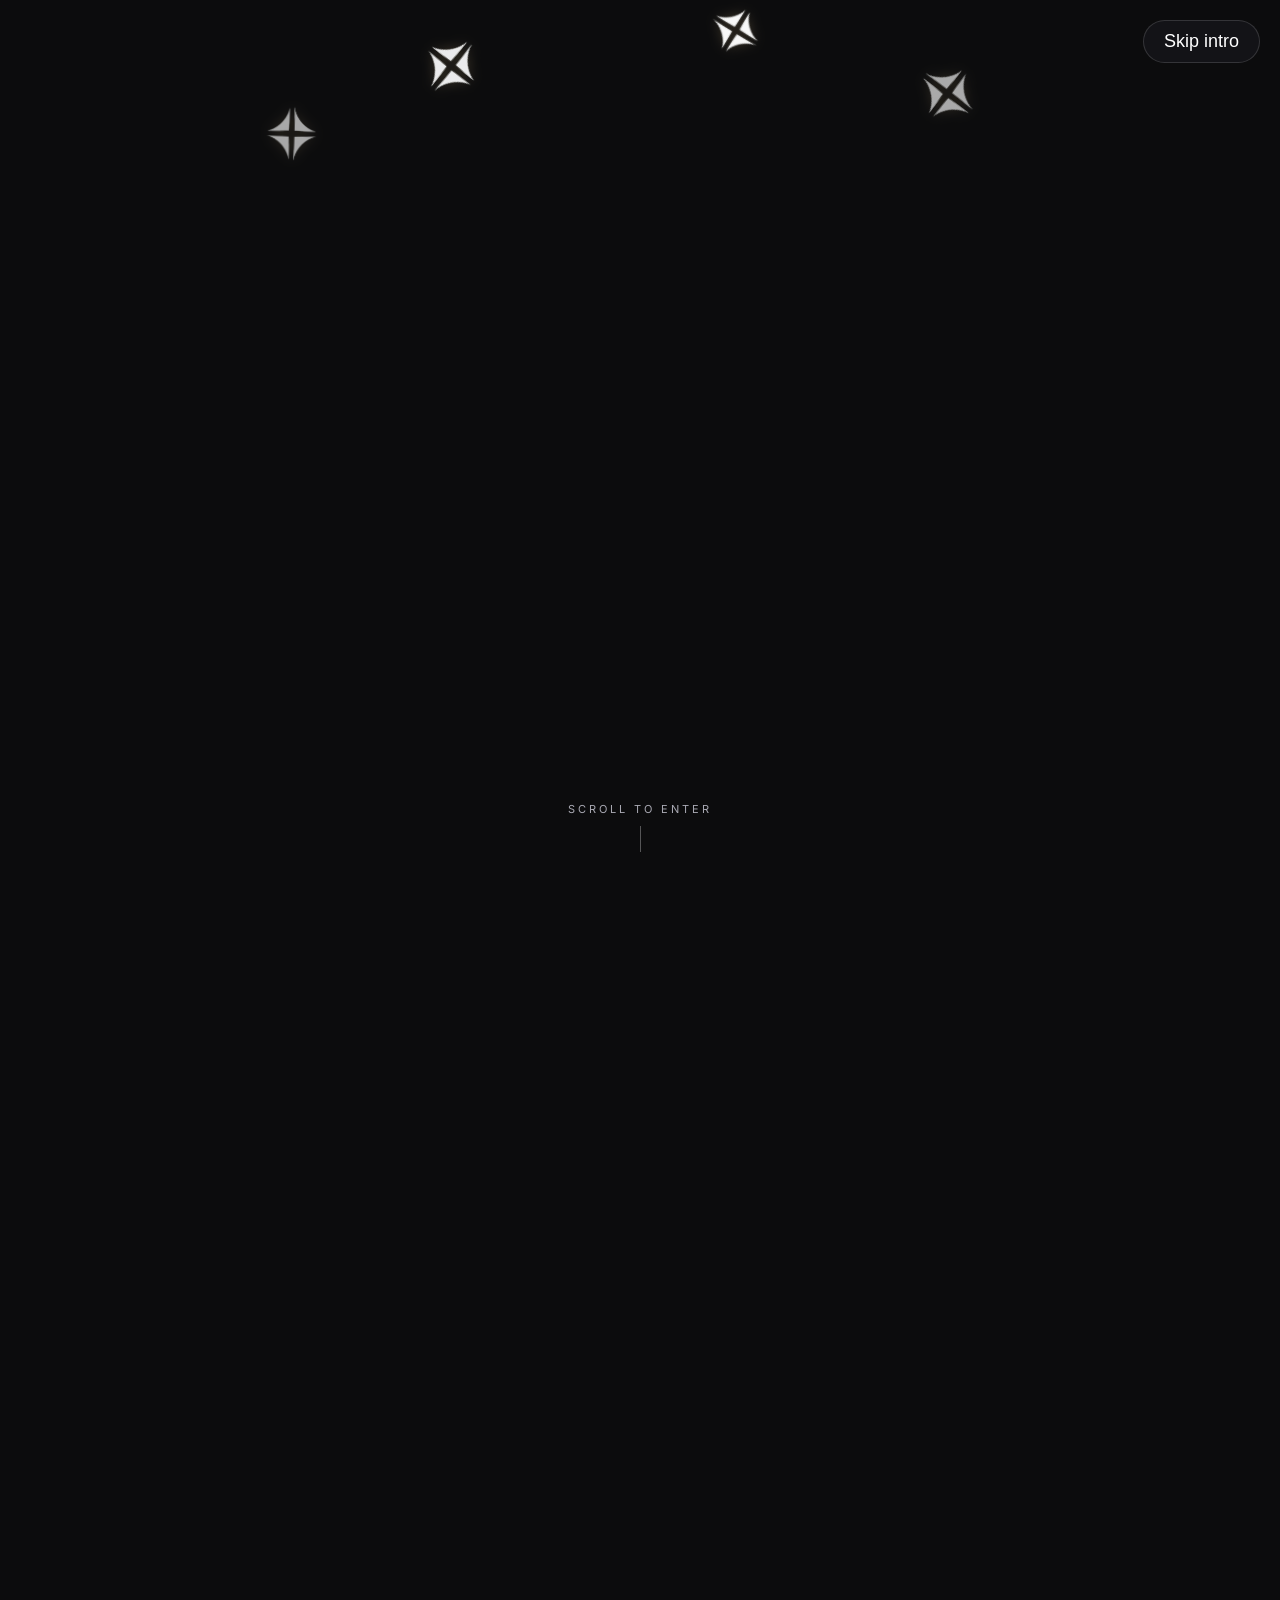
==== commit e16fb616: "Link fixes" ====
--- a/index.html
+++ b/index.html
@@ -41,8 +41,8 @@
             </a>
 
             <div class="controls">
-              <a class="btn" href="services.html#seo">Our SEO</a>
-              <a class="btn" href="services.html#web-dev">Our Web Dev</a>
+              <a class="btn" href="Pages/services.html#seo">Our SEO</a>
+              <a class="btn" href="Pages/services.html#web-dev">Our Web Dev</a>
             </div>
 
             <button class="nav-toggle" id="navToggle" type="button" aria-expanded="false" aria-controls="mobileMenu" aria-label="Open menu">
@@ -55,13 +55,13 @@
           <div class="sub-nav-wrap" id="mobileMenu">
             <nav class="sub-nav" aria-label="Main navigation">
               <ul><li><a href="../index.html">Home</a></li>
-              <li><a href="about.html">About</a></li>
-              <li><a href="services.html">Services</a></li></ul>
+              <li><a href="Pages/about.html">About</a></li>
+              <li><a href="Pages/services.html">Services</a></li></ul>
             </nav>
 
             <div class="mobile-controls">
-              <a class="btn" href="services.html#seo">Our SEO</a>
-              <a class="btn" href="services.html#web-development">Our Web Dev</a>
+              <a class="btn" href="Pages/services.html#seo">Our SEO</a>
+              <a class="btn" href="Pages/services.html#web-development">Our Web Dev</a>
             </div>
 
           </div>
@@ -376,9 +376,9 @@
         <div class="footer__col">
           <p class="footer__col-label">Site</p>
           <ul class="footer__list">
-            <li><a href="about.html">About</a></li>
-            <li><a href="services.html">Services</a></li>
-            <li><a href="contact.html">Contact</a></li>
+            <li><a href="Pages/about.html">About</a></li>
+            <li><a href="Pages/services.html">Services</a></li>
+            <li><a href="Pages/contact.html">Contact</a></li>
           </ul>
 
           <p class="footer__social" rel="noopener">info@d40agency.com</p>
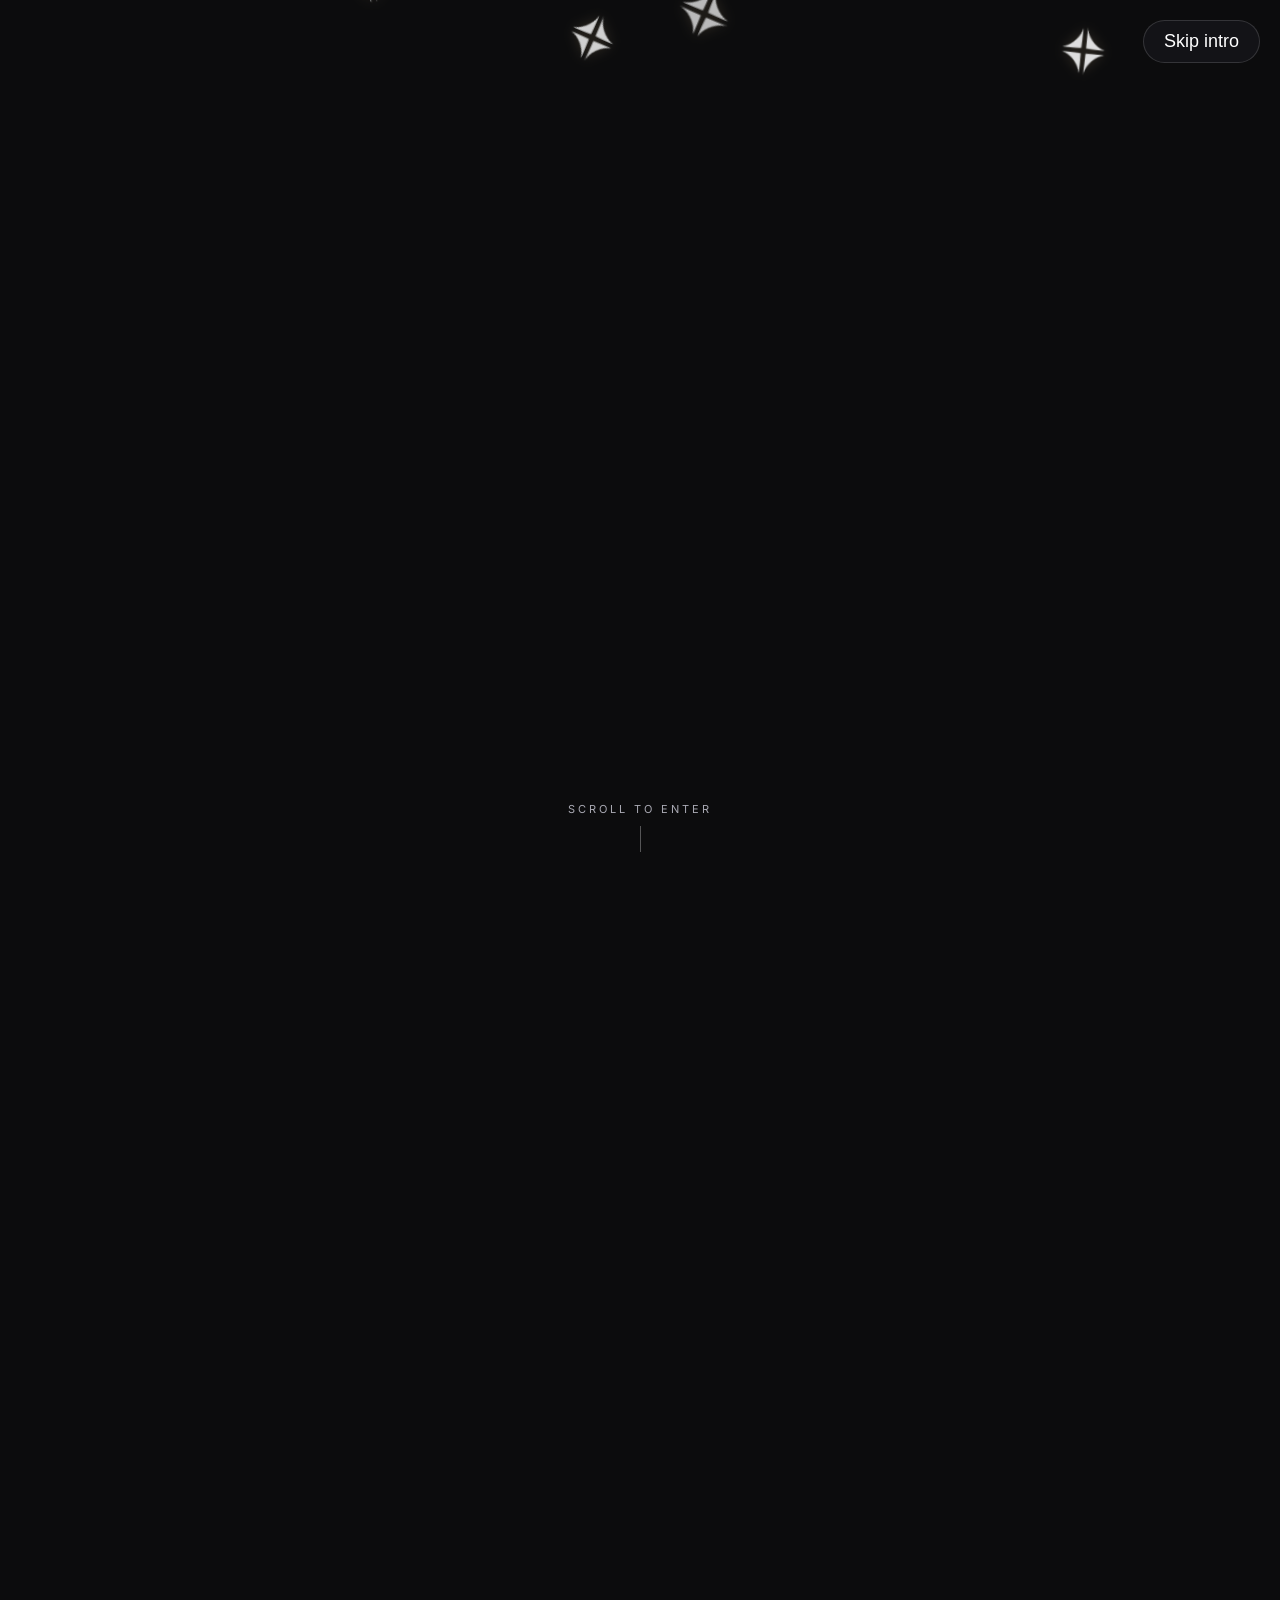
==== commit a4dafcf4: "Final version 1 implementation" ====
--- a/index.html
+++ b/index.html
@@ -376,6 +376,7 @@
         <div class="footer__col">
           <p class="footer__col-label">Site</p>
           <ul class="footer__list">
+            <li><a href="index.html">Home</a></li>
             <li><a href="Pages/about.html">About</a></li>
             <li><a href="Pages/services.html">Services</a></li>
             <li><a href="Pages/contact.html">Contact</a></li>
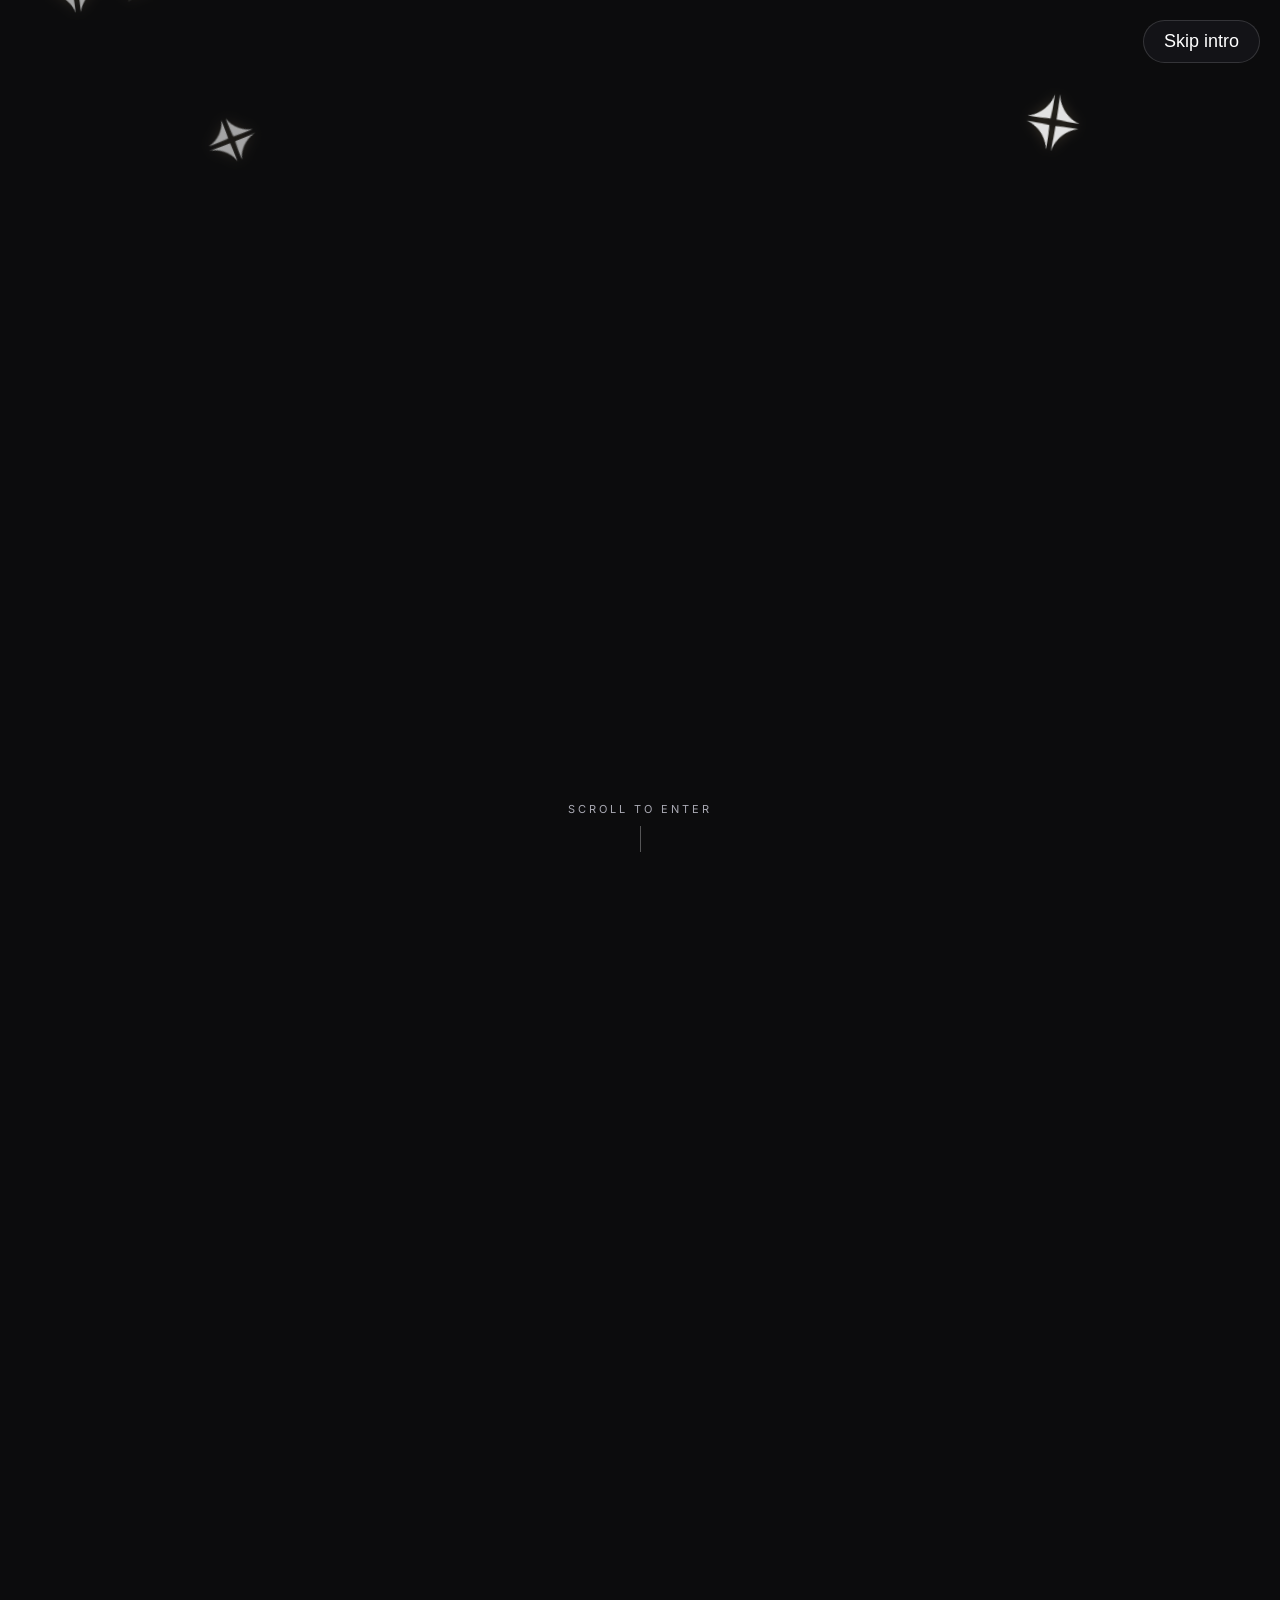
==== commit e0d3c4dc: "Final version 1.1 implemented" ====
--- a/index.html
+++ b/index.html
@@ -54,14 +54,14 @@
 
           <div class="sub-nav-wrap" id="mobileMenu">
             <nav class="sub-nav" aria-label="Main navigation">
-              <ul><li><a href="../index.html">Home</a></li>
+              <ul><li><a href="index.html">Home</a></li>
               <li><a href="Pages/about.html">About</a></li>
               <li><a href="Pages/services.html">Services</a></li></ul>
             </nav>
 
             <div class="mobile-controls">
               <a class="btn" href="Pages/services.html#seo">Our SEO</a>
-              <a class="btn" href="Pages/services.html#web-development">Our Web Dev</a>
+              <a class="btn" href="Pages/services.html#web-dev">Our Web Dev</a>
             </div>
 
           </div>
@@ -379,7 +379,6 @@
             <li><a href="index.html">Home</a></li>
             <li><a href="Pages/about.html">About</a></li>
             <li><a href="Pages/services.html">Services</a></li>
-            <li><a href="Pages/contact.html">Contact</a></li>
           </ul>
 
           <p class="footer__social" rel="noopener">info@d40agency.com</p>
